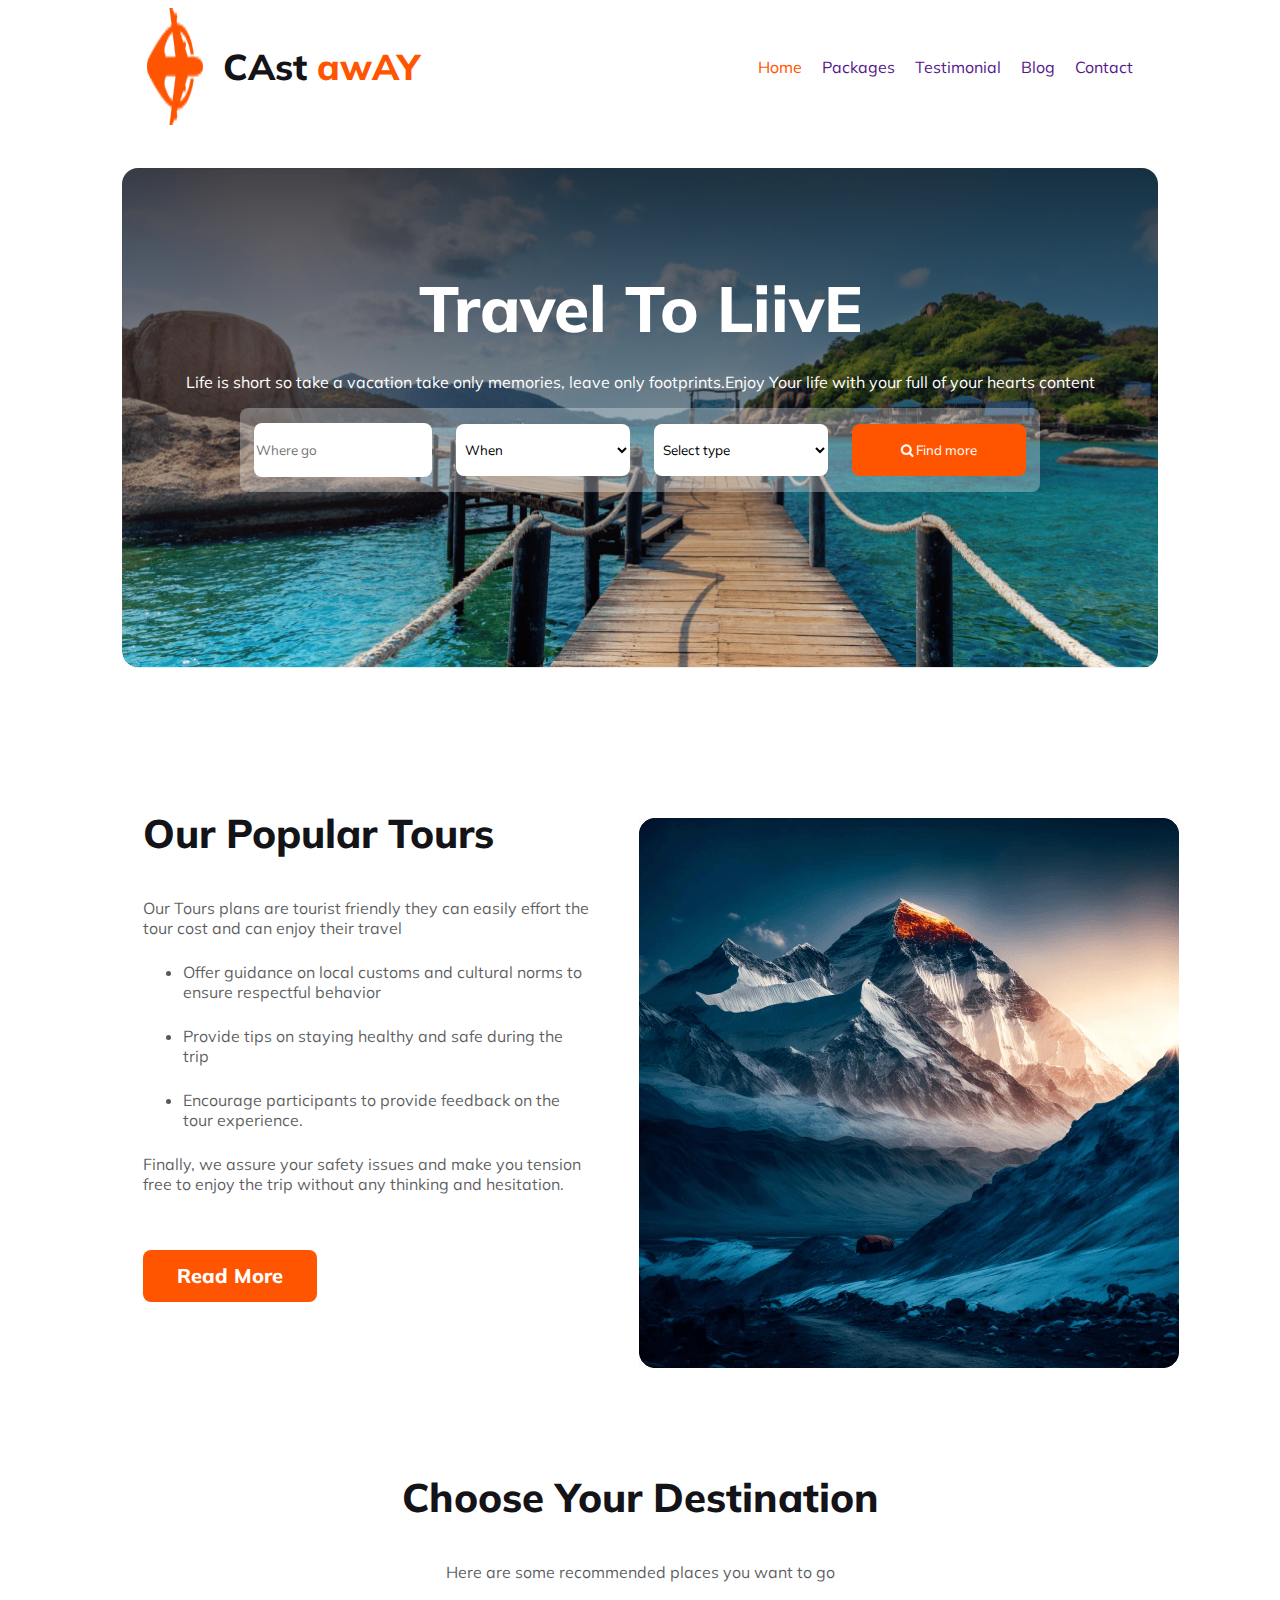
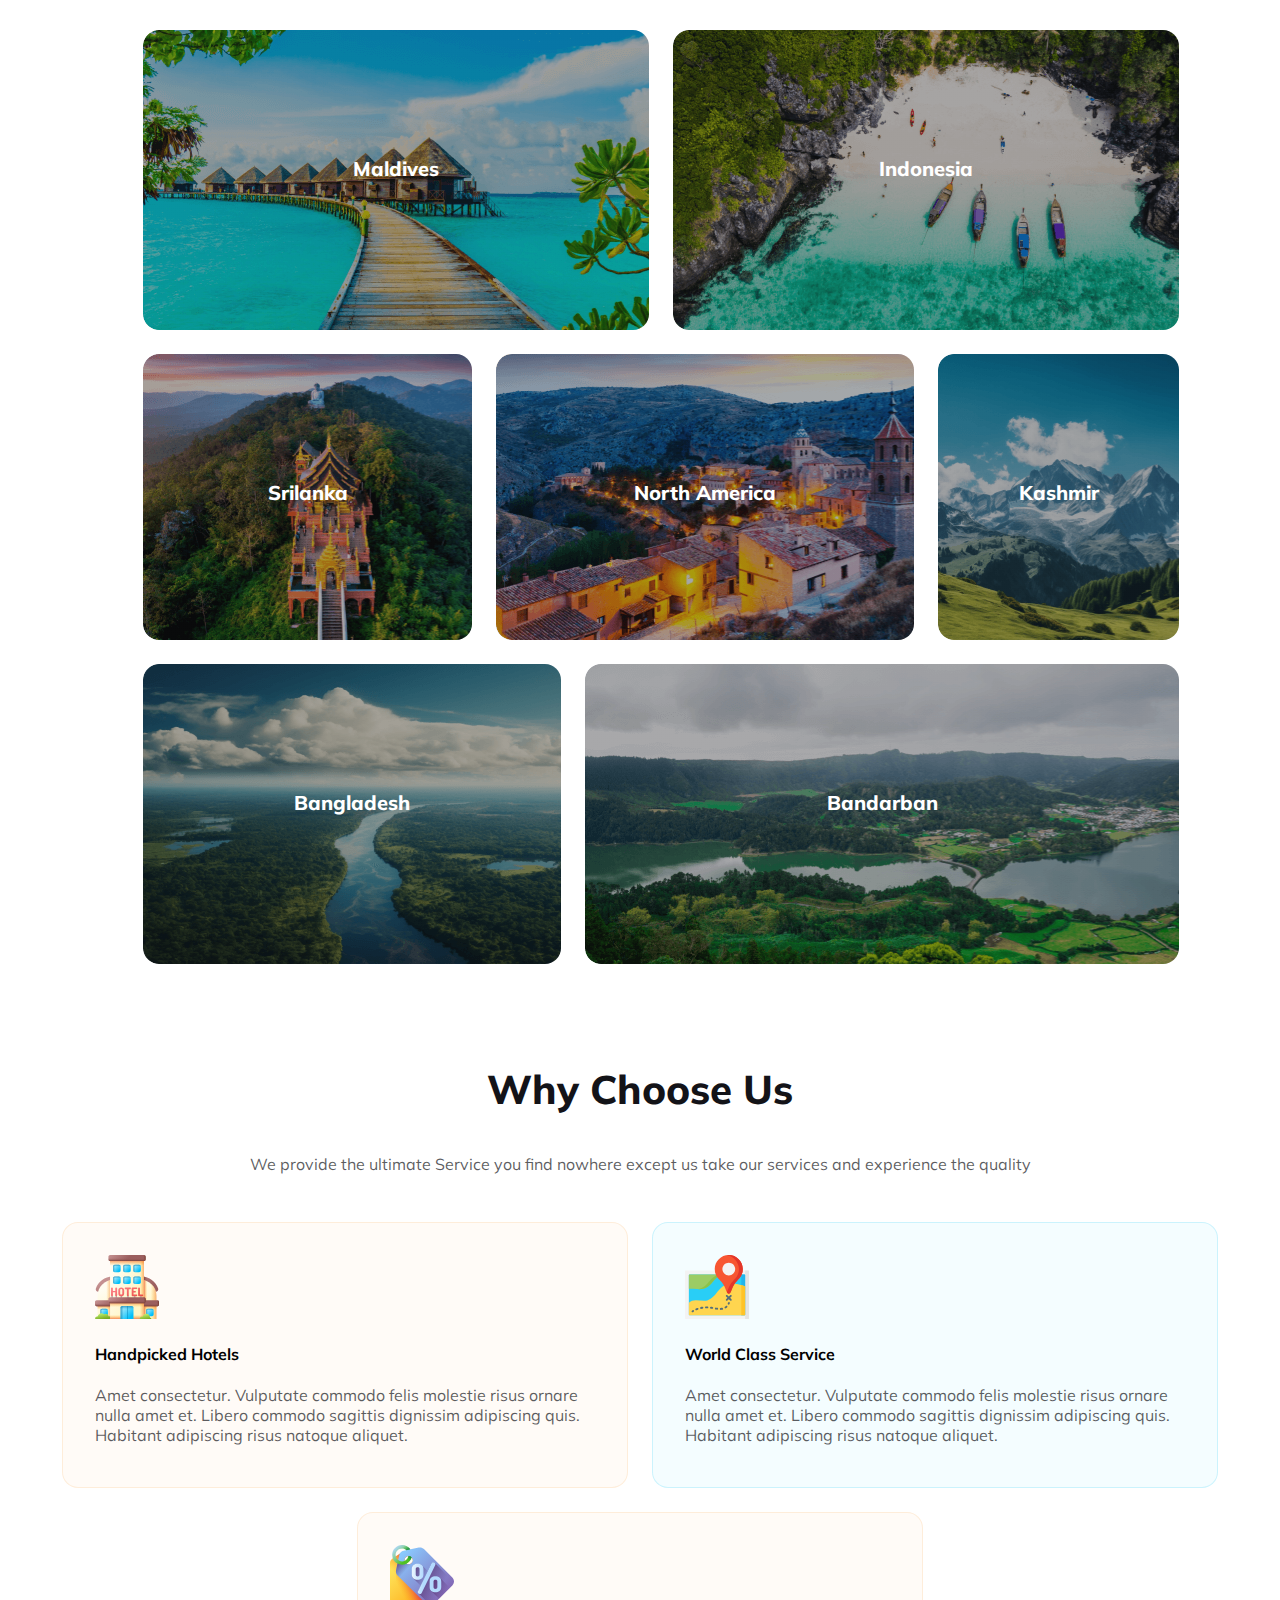
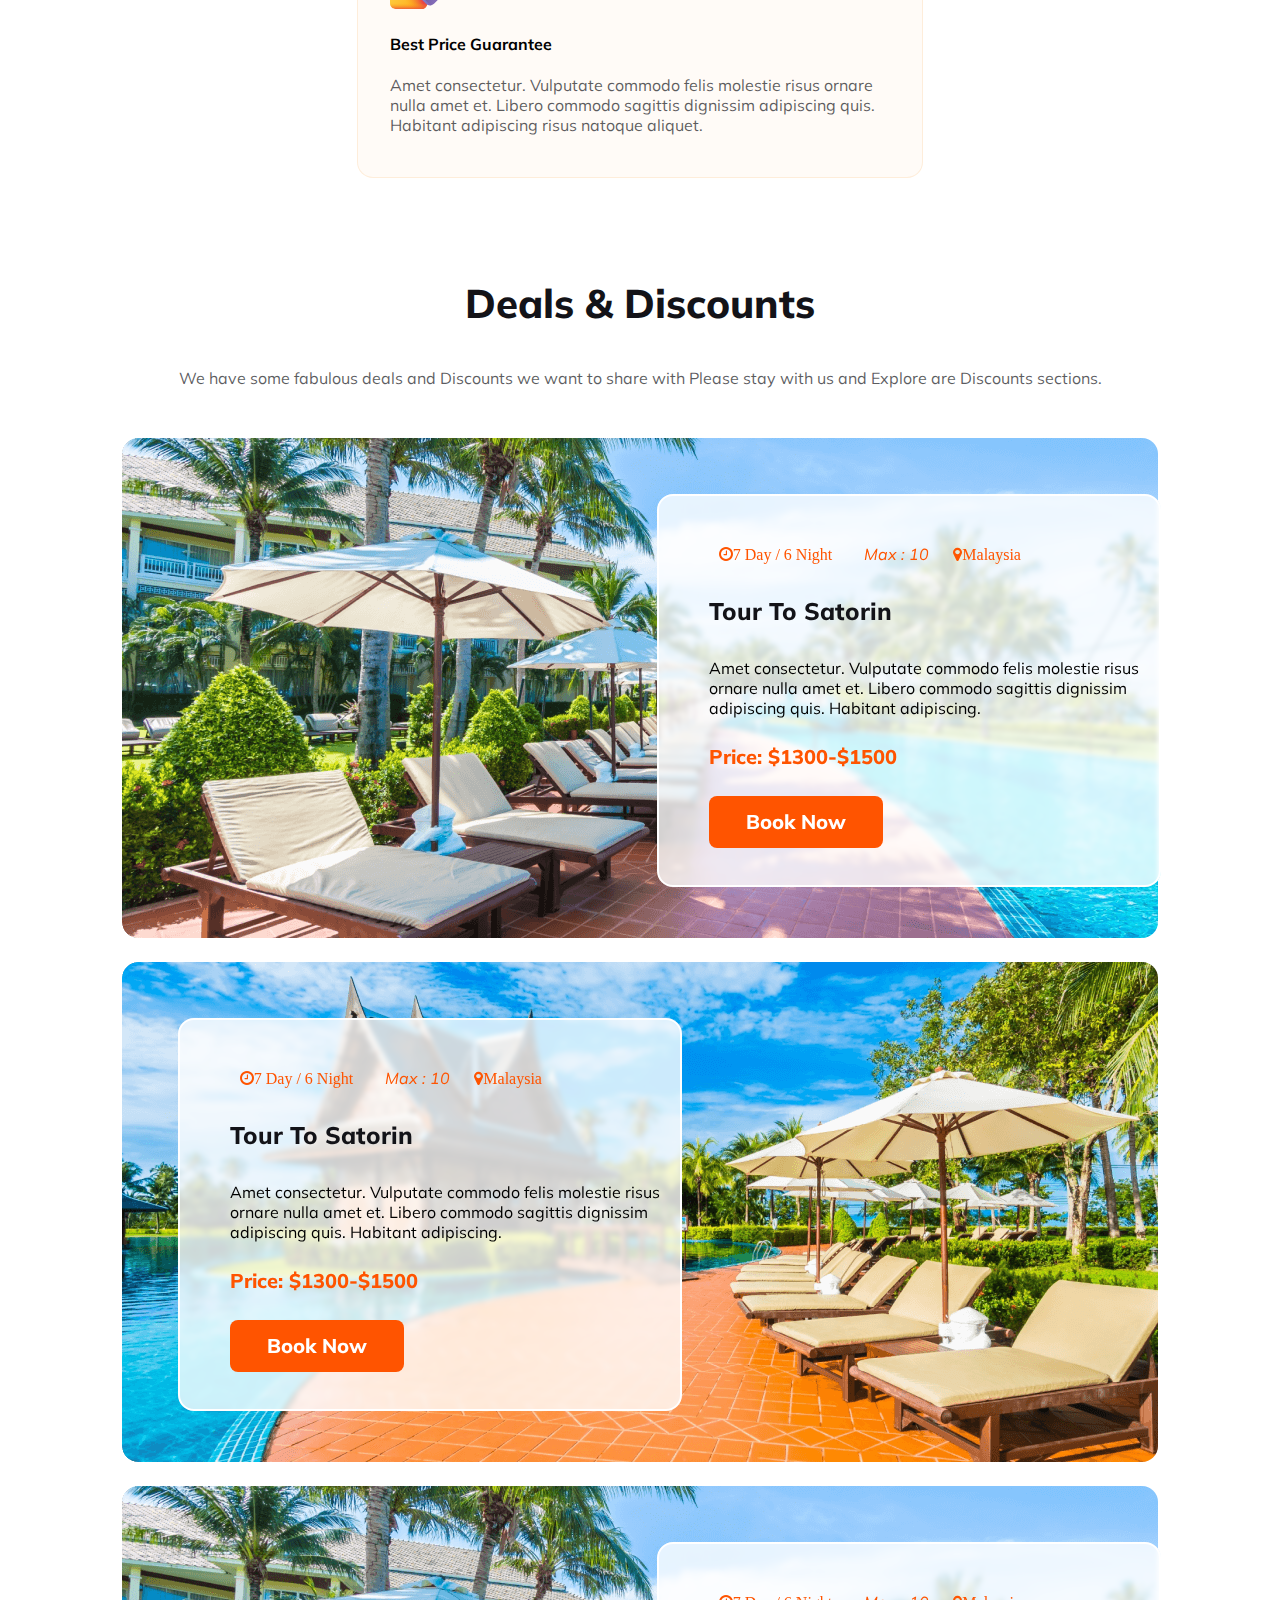
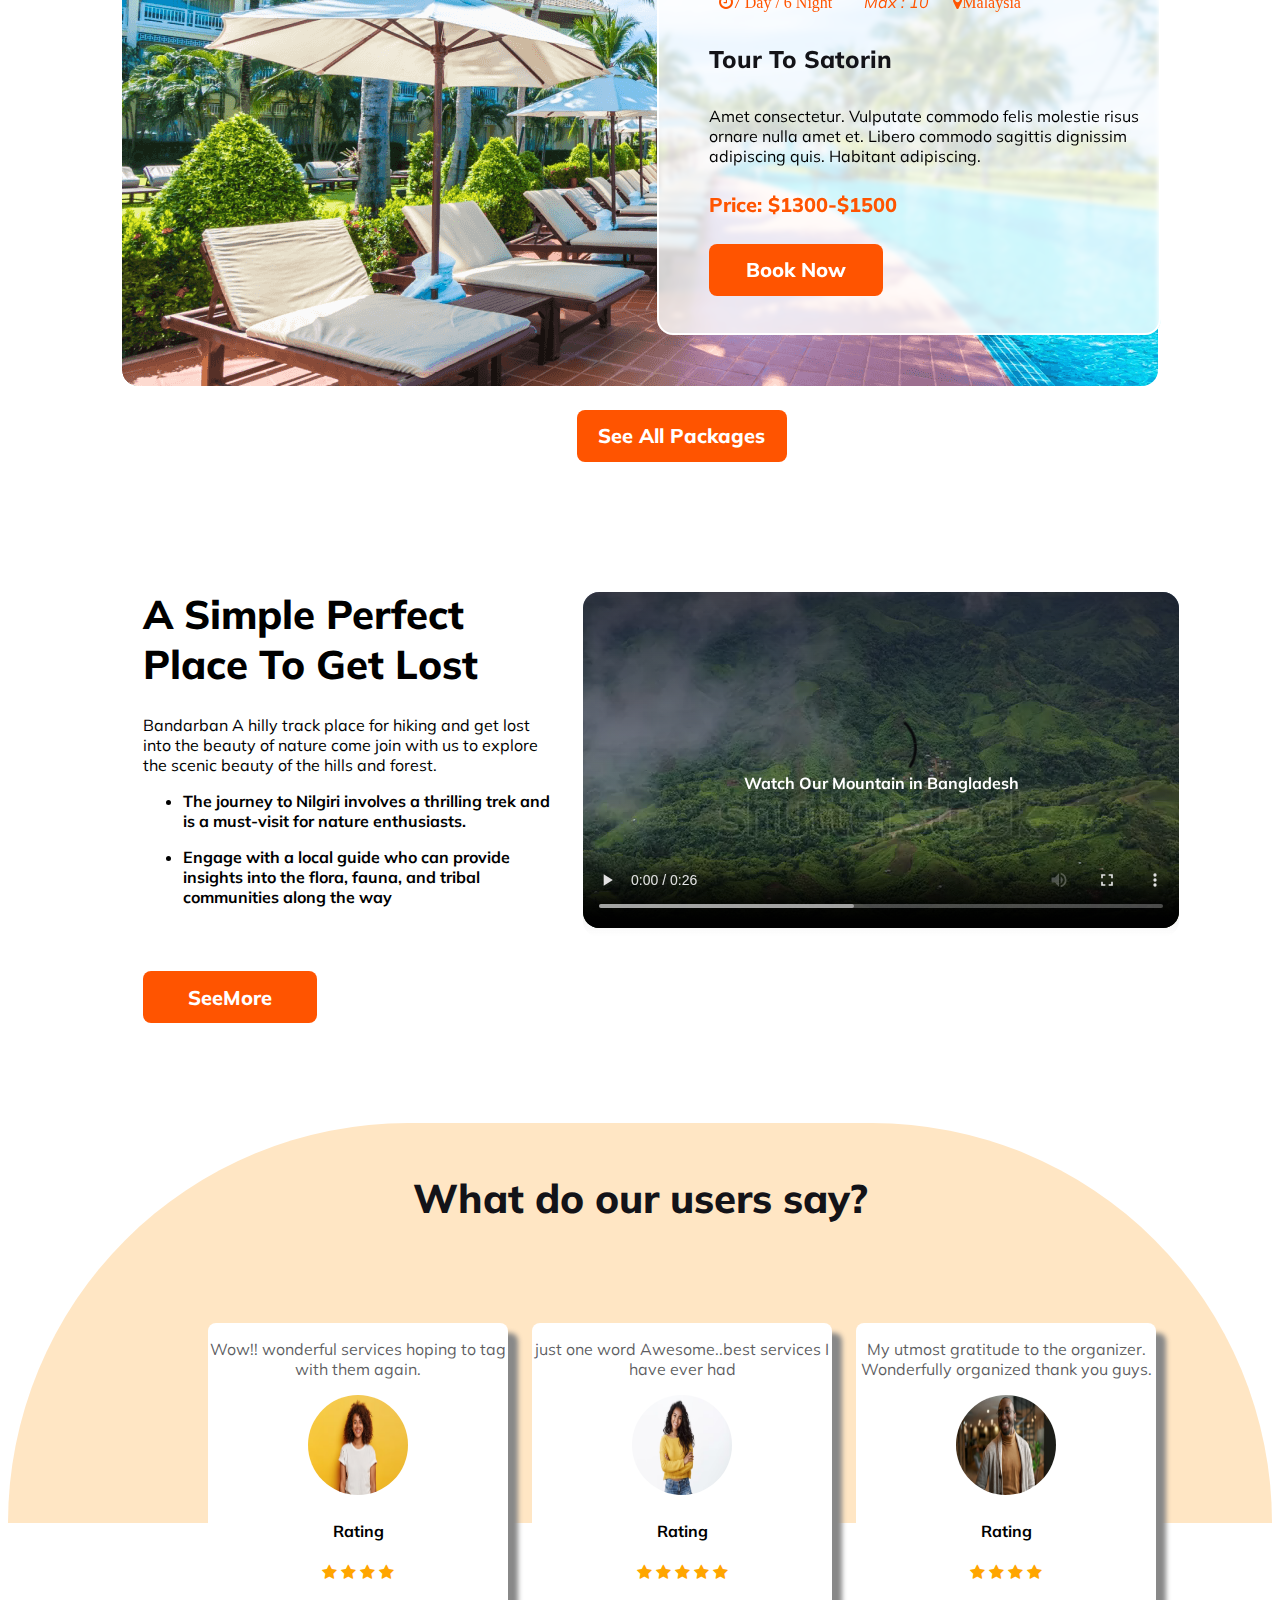
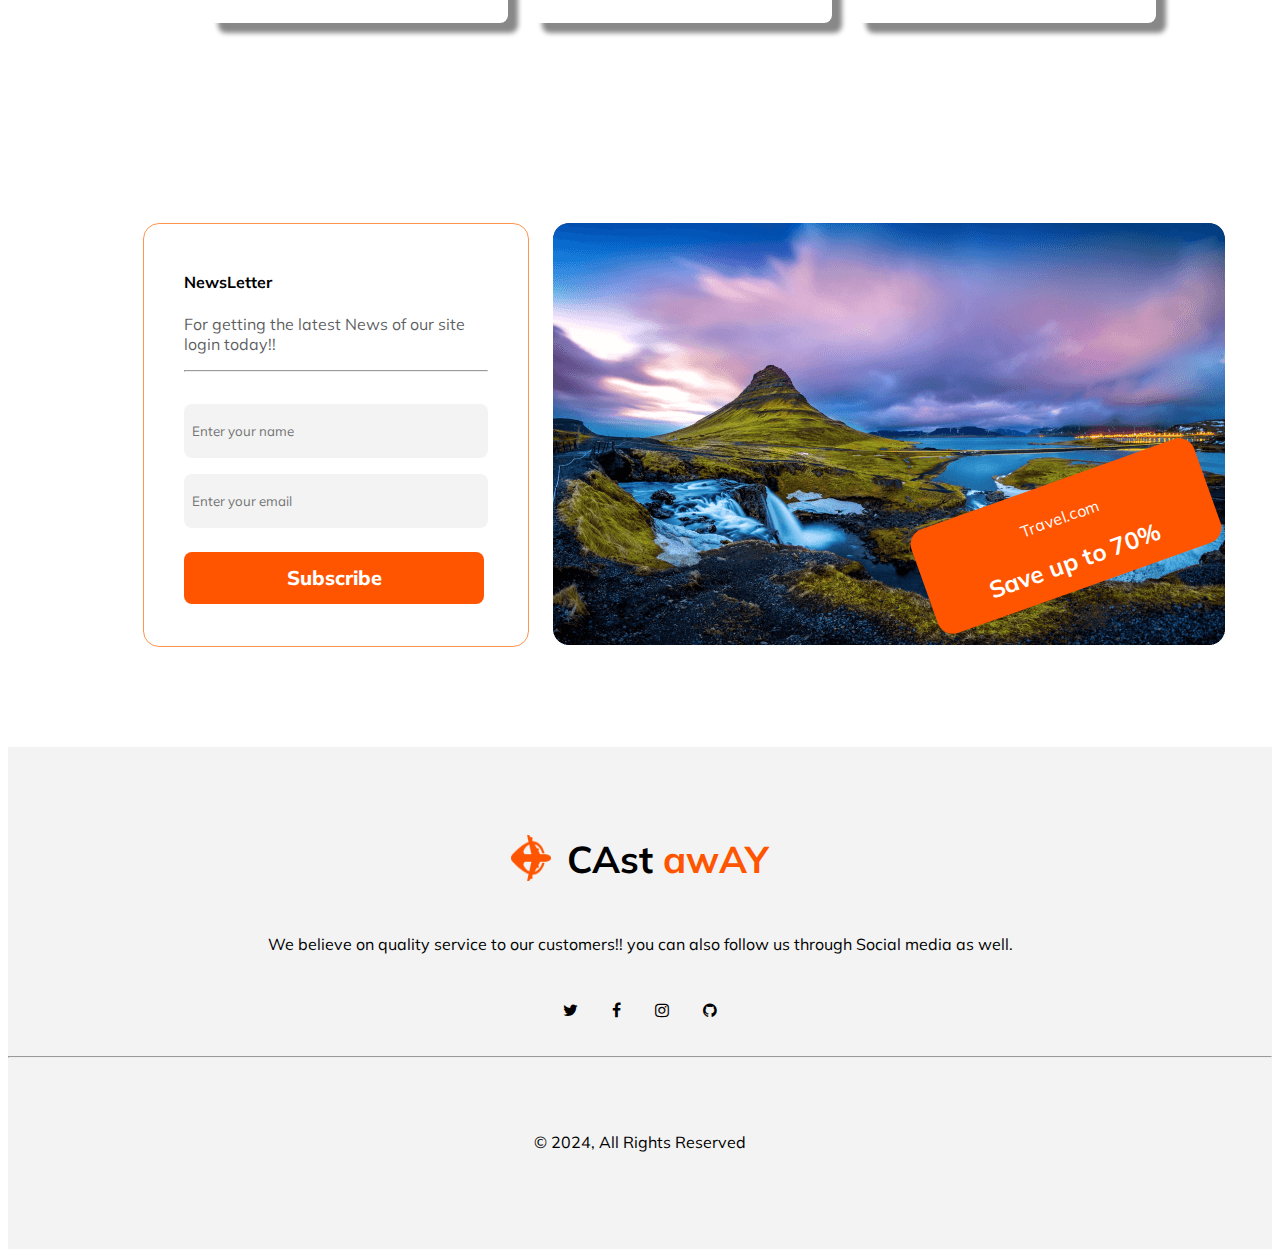
==== index.html @ b0944ecc "html file name was not right" ====
<!DOCTYPE html>
<html lang="en">
<head>
    <meta charset="UTF-8">
    <meta name="viewport" content="width=device-width, initial-scale=1.0">
    <title>CAst AWay</title>
    <link rel="stylesheet" href="./CSS/style.css">
    <link rel="shortcut icon" href="./Images/travel-fav.png" type="image/x-icon">

    <link rel="stylesheet" href="https://cdnjs.cloudflare.com/ajax/libs/font-awesome/4.7.0/css/font-awesome.min.css">


</head>
<body>

    <header class="header">

        <nav class="nav-bar">
             
              <div class="logo-section">
                <img src="./Images/Group 40071 (2).png" alt="">
                <h3 class="header-title">CAst <span class="span-color">awAY</span></h3>
          
              </div>

             <ul> 
                 <li ><a class="span-color" href="">Home</a></li>
                 <li><a href="">Packages</a></li>
                 <li><a href="">Testimonial</a></li>
                 <li><a href="">Blog</a></li>
                 <li><a href="">Contact</a></li>
                 

             </ul>
             <div class="burger-menu">&#9776;</div>
        </nav>
    </header>

    <main>
        
         <section >
          
            <div class="Explore">
              <h1 class="Explore-title">Travel To LiivE</h1>
              <p class="description">Life is short so take a vacation take only memories, leave only footprints.Enjoy Your life with your full of your hearts content</p>

              <!-- <div class="input-section"> -->
                     
                  <!-- <div class="fa-container">

                    <span class="fa fa-angel-down"></span>
                    <span class="fa fa-angel-down"></span>
                  </div> -->

                  <form>

                    <div class="input-container">
                    
                    
                      <input type="text" class="custom-input" placeholder="Where go">
  
                     
                      <select name="" id="">
                         <option value="">When</option>
                         <option value="">2</option>
                         <option value="">3</option>
                      </select>

                      <select name="" id="">
                          <option value="">Select type</option>
                          <option value=""></option>
                          <option value=""></option>
                          
                      </select>
                    
                      <button class="btn-primary">
                        <div class="inner">
                              <i class="fa fa-search" width="36px" height="36px"></i> Find more
                        </div>
                      </button>
  
   
  
                    <!-- </div> -->
                     
                </div>

                  </form>

                

           </div>

         </section>
       

         <section class="Tours">

            <div class="Tour-description">

              <h3 class="section-title">Our Popular Tours</h3>
              <p class="section-description">Our Tours plans are tourist friendly they can easily effort the tour cost and can enjoy their travel</p>

              <ul>
                <li class="section-description">Offer guidance on local customs and cultural norms to ensure respectful behavior</li>
                <li class="section-description">Provide tips on staying healthy and safe during the trip</li>
                <li class="section-description">Encourage participants to provide feedback on the tour experience.</li>
              </ul>

              <p class="section-description">
                Finally, we assure your safety issues and make you tension free to enjoy the trip without any thinking and hesitation. 
              </p>
                
             <input type="button" class="btn-secondary" value="Read More">

            </div>

            <div class="Tour-image">
              <img src="./Images/Rectangle 4.png" alt="">
            </div>

         </section>


         <section class="your-destination">


            <div class="destination-description">
                <h3 class="section-title">Choose Your Destination</h3>

                <p class="section-description">Here are some recommended places you want to go </p>
            </div>
           
           <div class="img-bunker">
           
            <div class="img-container-1">
              <div class="box" id="box-1">
                <h4 class="img-inliner">Maldives</h4>
              </div>

              <div class="box" id="box-2">
                <h4 class="img-inliner">Indonesia</h4>
              </div>
            </div>

              <div class="img-container-2">
                <div class="box" id="box-3">
                  <h4 class="img-inliner">Srilanka</h4>
                </div>
  
                <div class="box" id="box-4">
                  <h4 class="img-inliner">North America</h4>
                </div>
  
                <div class="box" id="box-5">
                  <h4 class="img-inliner">Kashmir</h4>
                </div>

              </div>

              <div class="img-container-3">
                   <div class="box" id="box-6">
                <h4 class="img-inliner">Bangladesh</h4>
              </div>

              <div class="box" id="box-7">
                <h4 class="img-inliner">Bandarban</h4>
              </div>
              </div>
              
            </div>  
          
         </section>


     <section class="Why-choose-us">

           <div class="choose-us-description">

              <h3 class="section-title">Why Choose Us</h3>
              <p class="section-description"> We provide the ultimate Service you find nowhere except us take our services and experience the quality</p>
           </div>

           <div class="card-section-1">
              
            <div class="card">
                 <img src="./icon/hotel 1.svg" alt="">
                 <h4>Handpicked Hotels</h4>
                 <p class="section-description">
                  Amet consectetur. Vulputate commodo felis molestie risus  ornare nulla amet et. Libero commodo sagittis dignissim adipiscing quis. Habitant adipiscing risus natoque aliquet. 
                 </p>
              </div>
              <div class="card" id="card">
                <img src="./icon/map 1.svg" alt="">
                <h4>World Class Service</h4>
                <p class="section-description">
                  Amet consectetur. Vulputate commodo felis molestie risus  ornare nulla amet et. Libero commodo sagittis dignissim adipiscing quis. Habitant adipiscing risus natoque aliquet. 
                </p>
              </div>
            </div>
              <div class="card-section-2">
                <div class="card">
                  <img src="./icon/price-tag 1.svg" alt="">
                  <h4>Best Price Guarantee</h4>
                  <p class="section-description">
                   Amet consectetur. Vulputate commodo felis molestie risus  ornare nulla amet et. Libero commodo sagittis dignissim adipiscing quis. Habitant adipiscing risus natoque aliquet. 
                  </p>
               
              </div>
              
           </div>

     </section>


 <section class="deals-discounts">

        <div class="deals-discounts-description">

           <h3 class="section-title">Deals & Discounts</h3>
           <p class="section-description">
             We have some fabulous deals and Discounts we want to share with Please stay with us and Explore are Discounts sections.
           </p>

        </div>

       <div class="Satorini">
        
        <div class="Tour-to-satorini">
              
          <div class="icons">
           <i class="fa fa-clock-o" style="color:#FF5400;">7 Day / 6 Night</i>
           <i class="fa-users" style="color: #FF5400;">Max : 10</i>
           <i class="fa fa-map-marker" style="color: #FF5400;">Malaysia</i>
           
           <h4 class="tour-header">Tour To Satorin</h4>
           <p>Amet consectetur. Vulputate commodo felis 
            molestie risus  ornare nulla amet et. Libero commodo sagittis dignissim adipiscing quis. Habitant adipiscing.</p>
            <h4 class="tour-price">Price: $1300-$1500</h4>

            <input type="button" class="btn-secondary" value="Book Now">
             
          </div>

           </div>

          
            
       </div>


       <div class="Satorini-2">
        
        <div class="Tour-to-satorini-2">
              
          <div class="icons">
            <i class="fa fa-clock-o" style="color:#FF5400;">7 Day / 6 Night</i>
            <i class="fa-users" style="color: #FF5400;">Max : 10</i>
            <i class="fa fa-map-marker" style="color: #FF5400;">Malaysia</i>
            
            <h4 class="tour-header">Tour To Satorin</h4>
            <p>Amet consectetur. Vulputate commodo felis 
             molestie risus  ornare nulla amet et. Libero commodo sagittis dignissim adipiscing quis. Habitant adipiscing.</p>
             <h4 class="tour-price">Price: $1300-$1500</h4>
 
             <input type="button" class="btn-secondary" value="Book Now">
              
           </div>

        </div>   

       </div>

       <div class="Satorini">
        
        <div class="Tour-to-satorini">
              
          <div class="icons">
           <i class="fa fa-clock-o" style="color:#FF5400;">7 Day / 6 Night</i>
           <i class="fa-users" style="color: #FF5400;">Max : 10</i>
           <i class="fa fa-map-marker" style="color: #FF5400;">Malaysia</i>
           
           <h4 class="tour-header">Tour To Satorin</h4>
           <p>Amet consectetur. Vulputate commodo felis 
            molestie risus  ornare nulla amet et. Libero commodo sagittis dignissim adipiscing quis. Habitant adipiscing.</p>
            <h4 class="tour-price">Price: $1300-$1500</h4>

            <input type="button" class="btn-secondary" value="Book Now">
             
          </div>

           </div>

          
            
       </div>

       <input type="button" class="btn-primary" value="See All Packages">

     
 </section>

        
 <section class="place">
      
        <div class="perfect-place">

          <div class="perfect-place-description">

          <h1>A Simple Perfect Place To Get Lost</h1>

          <p>Bandarban A hilly track place for hiking and get lost into the beauty of nature come join with us to explore the scenic beauty of the hills and forest.</p>

            <ul>
              <li>The journey to Nilgiri involves a thrilling trek and is a must-visit for nature enthusiasts.</li>
              <li>Engage with a local guide who can provide insights into the flora, fauna, and tribal communities along the way</li>
              
            </ul>


            <input type="button" class="btn-secondary" value="SeeMore">

         </div>
            
            <div class="video">
                
               <video controls  src="./videos/Bandarban.webm">
              
               </video>
                
               <div class="video-gradient">

               </div>

               <div class="video-message">
                 <h4>Watch Our Mountain in Bangladesh</h4>
               </div>
            </div>

       </div>
    

 </section>


<!-- Bonus Section users Rating -->

 <section class="Users-say">
        
     <div class="users-rating">

      <div class="first-part">
          
              <h3 class="section-title"> What do our users say?</h3>
      </div>

      <div class="second-part">

               <div class="review-card">

                 <p class="section-description">
                  Wow!! wonderful services hoping to tag with them again.
                 </p>

                <img src="./Images/customer-1.avif" alt="">
                 
                 <h4>Rating</h4>
                 <span class="fa fa-star checked"></span>
                 <span class="fa fa-star checked"></span>
                 <span class="fa fa-star checked"></span>
                 <span class="fa fa-star checked"></span>
                   
              </div>
               <div class="review-card">
                <p class="section-description">
                   just one word Awesome..best services
                   I have ever had
                 </p>

                <img src="./Images/customer-2.avif" alt="">
                 
                 <h4>Rating</h4>
                 <span class="fa fa-star checked"></span>
                 <span class="fa fa-star checked"></span>
                 <span class="fa fa-star checked"></span>
                 <span class="fa fa-star checked"></span>
                 <span class="fa fa-star checked"></span>
              
              </div>
               <div class="review-card">
                <p class="section-description">
                  My utmost gratitude to the organizer.
                  Wonderfully organized thank you guys.
                </p>

               <img src="./Images/customer-3.jpg" alt="">
                
                <h4>Rating</h4>
                <span class="fa fa-star checked"></span>
                <span class="fa fa-star checked"></span>
                <span class="fa fa-star checked"></span>
                <span class="fa fa-star checked"></span>
                
              
              
              </div>

      </div>



     </div>
    
       
 

 </section>


     <section class="news-letter-section">
        
         <div class="news-letter">
            
          <div class="form">

          <form>
                
            
                <h4>NewsLetter</h4>
                <p class="section-description">
                  For getting the latest News of our site login today!!
                </p>  

                 <hr>

                 <input type="text" id="name" placeholder="  Enter your name">
                 <br>
                 <input type="text" id="email" placeholder="  Enter your email">
                    <br>
                 <input type="button" id="btn" value="Subscribe">


          </form>


          </div>

          <div class="news-letter-img">

            <img src="./Images/Rectangle 8 (1).png" alt="">

            <div class="save-up">
                 <p>Travel.com</p>
                 <h2>Save up to 70%</h2>
            </div>
 
           </div>  



         </div>
            

           

     </section>


    </main>




    <footer class="footer-container">

      <div class="footer">

          <div class="footer-head">
            
            <img src="./Images/Group 40071 (2).png" alt="" width="40px" height="46px">
             
            <h3 class="header-title">CAst <span class="span-color">awAY</span></h3>


          </div>

          <div class="footer-body">
              We believe on quality service to our customers!!
              you can also follow us through Social media as well. 

          </div>

           <div class="Social-links">
              
               <i class="fa fa-twitter"></i>
               <i class="	fa fa-facebook-f"></i>
               <i class="fa fa-instagram"></i>
               <i class="fa fa-github"></i>
           </div>
           
           <hr>

          <div class="copyright">
            <p>&copy; 2024, All Rights Reserved</p>
          </div>

      </div>


    </footer>

    
</body>
</html>
---- CSS/style.css ----
@import url('https://fonts.googleapis.com/css2?family=Mulish:wght@400;500;700;800&display=swap');

  *{
    font-family: 'Mulish', sans-serif;
  }

/* Shared Styles */

 .description{
    color: #FFF;
    font-size: 16px;
    font-weight: 400;
 }

 .section-title{
  color: #131318;
  font-size: 40px;
  font-style: normal;
  font-weight: 800;
 }

 .section-description{
  color: rgba(19, 19, 24, 0.70);
  font-size: 16px;
  font-weight: 400;
}
.span-color{
   color: #FF5400;;
}

.btn-primary{
  border-radius: 8px;
  background-color: #FF5400;
  color: white;
  cursor: pointer;
width: 174px;
height: 52px;
border: none;
}
.btn-secondary{
  width: 174px;
height: 52px;
border-radius: 8px;
background: #FF5400;
color: #FFF;
border: none;
cursor: pointer;
font-weight: 800;
font-size: 20px;
}

.tour-header{

color: #131318;
font-size: 24px;
font-weight: 800;

}

.tour-price{
  color: #FF5400;
font-size: 20px;
font-weight: 800;

}


/* Styling Header section */

  .nav-bar{
      display: flex;
      justify-content: space-around;
      align-items: center;
  } 

  .nav-bar ul{
    display: flex;
    list-style: none;
  }

  .nav-bar > li{
    
    color: #424247;
    font-weight: 400;
    
  }
  .nav-bar li a{
    text-decoration: none;
    padding-left: 20px ;
  }

  .nav-bar h3{
    font-weight: 800;
    font-size: 36px;
    color: #131318;
  }

  .logo-section{
    display: flex;
    
  }
  
  .logo-section img{
    padding-right: 20px;
  }
  
  .burger-menu{
      width: 24px;
      height: 24px;
      display: none;
      cursor: pointer;
      color: #131318;
  }

/* Styling Explore sections */

   .input-container{
    border-radius: 8px;
    background: rgba(255, 255, 255, 0.30);
    width:800px;
    height:84px;
    display: flex;
    justify-content: center;
    align-items: center;
    gap: 24px;
    margin: auto;
   }

  .input-container>input{
    width: 174px;
    height: 52px;
    border-radius: 8px;
    background: #FFF;
    border: none;
    

  }
  

  .input-container>select{
    width: 174px;
    height: 52px;
    border-radius: 8px;
    background: #FFF;
    border: none;
    padding: 5px;
  }



  .Explore{
    background: linear-gradient(180deg, rgba(19, 19, 24, 0.80) 0%, rgba(19, 19, 24, 0.00) 100%), url(../Images/Group\ 13\ \(1\)\ \(1\).png);


    background-repeat: no-repeat;
    background-size: cover;
    margin: auto;
    width: 82%;
    height: 500px;
    border-radius: 16px;
    text-align: center;
    
    
  }

 .Explore .Explore-title{
    padding-top:100px ;
    margin-bottom: 24px;
    color: #FFF;
    font-size: 64px;
    font-weight: 800;
 }


/* .input-container{
  display: flex;
  justify-content: space-around;
  margin-top: 48px;
  margin-left: 40%;
  border-radius: 8px;
  background: rgba(255, 255, 255, 0.30);
  
  width: 200px;
  height: 100px;
  /* display: inline-flex; */
 

/* .input-container>input{

  border-radius: 8px;
  width: 200px;
  height: 50px;
  
  border: none;
  margin: 30px;
} */





/* Styling Popular Tour Section */

.Tours{
  margin: 0 135px;
  margin-top: 100px;
  display: flex;
  justify-content: center;
  /* align-items: center; */
  width: 82%;
  gap: 50px;
  
}

.Tour-description .btn-secondary{
  margin-top: 40px;
}
.Tour-description >ul>li{
  margin-top: 24px;
}

.Tour-description>p{
 margin-top: 24px;
}

.Tour-image img{
  margin-top: 50px;
  height: 550px;

}


/* Styling Choose YOr Destination section */

.your-destination{
  margin-top: 100px;
  text-align: center;
}

.img-bunker{
  width: 82%;
  margin-left: 135px;
}

.img-container-1{
  display: flex;
  justify-content: space-around;
  gap: 24px;
  margin-bottom: 24px;
  margin-top: 48px;
}

.img-container-2{
  display: flex;
  justify-content: space-around;
  gap: 24px;
  margin-bottom: 24px;
}

.img-container-3{
  display: flex;
  justify-content: space-around;
  gap: 24px;
}

 #box-1{
  width: 573px;
  height: 300px;
  border-radius: 16px;
  background: linear-gradient(0deg, rgba(19, 19, 24, 0.20) 0%, rgba(19, 19, 24, 0.20) 100%), url(../Images/Rectangle\ 5.png);

}
 #box-2{
  width: 573px;
  height: 300px;
  border-radius: 16px;
  background: linear-gradient(0deg, rgba(19, 19, 24, 0.20) 0%, rgba(19, 19, 24, 0.20) 100%), url(../Images/Rectangle\ 8.png);
  
}

#box-3{
  width: 374px;
  height: 286px;
  border-radius: 16px;
background: linear-gradient(0deg, rgba(19, 19, 24, 0.20) 0%, rgba(19, 19, 24, 0.20) 100%), url(../Images/Rectangle\ 6.png);
}

#box-4{
  width: 474px;
height: 286px;
border-radius: 16px;
background: linear-gradient(0deg, rgba(19, 19, 24, 0.20) 0%, rgba(19, 19, 24, 0.20) 100%), url(../Images/Rectangle\ 7.png);
}

#box-5{
  width: 274px;
  height: 286px;
  border-radius: 16px;
  background: linear-gradient(0deg, rgba(19, 19, 24, 0.20) 0%, rgba(19, 19, 24, 0.20) 100%), url(../Images/Rectangle\ 9.png);
}

#box-6{
  width: 473px;
  height: 300px;
  border-radius: 16px;
  background: linear-gradient(0deg, rgba(19, 19, 24, 0.20) 0%, rgba(19, 19, 24, 0.20) 100%), url(../Images/Rectangle\ 11.png);
}

#box-7{
  width: 673px;
  height: 300px;
  border-radius: 16px;
  background: linear-gradient(0deg, rgba(19, 19, 24, 0.20) 0%, rgba(19, 19, 24, 0.20) 100%), url(../Images/Rectangle\ 10.png);
}

.img-bunker h4{

  
  color: #FFF;
  text-align: center; 
  font-size: 20px;
  font-weight: 800;
  padding-top: 100px;

}


/* Styling Why Choose s section */


.Why-choose-us{
  margin-top: 100px;
 
  
}
.choose-us-description{

  text-align: center;
}

.card-section-1{
    display: flex;
    justify-content: center;
    align-items: center;
    gap: 24px;
    margin-top: 48px;
}
.card-section-1 .card{
  
  width: 500px;
  height: 200px;
  border-radius: 16px;
  border: 1px solid rgba(251, 181, 99, 0.20);
  background: rgba(251, 181, 99, 0.05);
  padding: 32px;
  
}
.card-section-1 #card{
  border: 1px solid rgba(41, 206, 246, 0.20);
  background: rgba(41, 206, 246, 0.05);
}

.card-section-2{
    display: flex;
    justify-content: center;
    align-items: center;
    
}
.card-section-2 .card{
  width: 500px;
  height: 200px;
  border-radius: 16px;
  border: 1px solid rgba(251, 181, 99, 0.20);
  background: rgba(251, 181, 99, 0.05);
  margin-top: 24px;
  padding: 32px;
}


/* Styling the Deals and Discounts sections */

.deals-discounts{
  margin-top: 100px;
}
.deals-discounts-description{
  text-align: center;
  margin-bottom: 50px;
}

/* Tour to Satorini */

.Satorini{
  
  margin-top: 48px;
  background: url(../Images/Group\ 39.png);
  background-repeat: no-repeat;
  background-size: cover;
  margin: auto;
  width: 82%;
  height: 500px;
  border-radius: 16px;
  margin-bottom: 24px;
}

.Tour-to-satorini{
  
  position: absolute;
  margin: 56px 56px 56px 535px;
  width: 500px;
  height: 389px;
  border-radius: 16px;
  border: 2px solid white; 
  background: rgba(255, 255, 255, 0.80);
  backdrop-filter: blur(2.5px);  
  
}

.Tour-to-satorini .icons{
  
  margin-left: 50px;
  
}

.Tour-to-satorini .icons i{
  margin-inline: 10px;
  margin-top: 50px;
}



/* Tour to Satorini-2 */


.Satorini-2{
  
  margin-top: 48px;
  background: url(../Images/Group\ 40.png);
  background-repeat: no-repeat;
  background-size: cover;
  margin: auto;
  width: 82%;
  height: 500px;
  border-radius: 16px;
  margin-bottom: 24px;
}

.Tour-to-satorini-2{
  
  position: absolute;
  margin: 56px 535px 56px 56px ;
  width: 500px;
  height: 389px;
  border-radius: 16px;
  border: 2px solid white; 
  background: rgba(255, 255, 255, 0.80);
  backdrop-filter: blur(2.5px);  
  
}

.Tour-to-satorini-2 .icons{
 
  margin-left: 50px;
  
}

.Tour-to-satorini-2 .icons i{
  margin-inline: 10px;
  margin-top: 50px;
}

.deals-discounts .btn-primary{
  text-align: center;
  width: 210px;
  height: 52px;
  border-radius: 8px;
  background: #FF5400;
  color: #FFF;
  font-size: 20px;
  font-weight: 800;
  border: none;
  margin-left: 45%;
  cursor: pointer;

}


/* Styling perfect place section */

.perfect-place{
    
      
      width: 82%;
      display: flex;
      margin-top: 100px;
      margin-left: 135px;
      gap: 28px;

}

.perfect-place-description{
  width: 532px;
  
}

.perfect-place-description h1{
  font-size: 40px;
  font-weight: 800;
}
.perfect-place-description li {
  margin-bottom: 16px;
  font-weight: 700;
}

.perfect-place-description .btn-secondary{
  margin-top: 48px;
}

.video{
  margin-top: 30px ;
  width:610px;
  position: relative;
  
  
}

.video-gradient{

  position: absolute;
  top: 0;
  left: 0;
  width: 100%;
  height: 80%;
  background: linear-gradient(180deg, #131318 -31.96%, rgba(19, 19, 24, 0.00) 100%);
  border-radius: 16px;
}

.video video{
  border-radius: 16px;
   
}


.video-message{
  position: absolute;
  top: 50%;
  left: 50%;
  transform: translate(-50%, -50%);
  text-align: center;
  color: white;  
  
  
}
.video-message h4{
  /* margin-top: 50%; */
  padding-bottom: 50px;
}


/* Styling the Users review Section IT's OPtional
 Bonus Section */


.first-part{
  position: relative;
  margin-top: 100px;
  width: 100%;
  height: 400px;
  
  background-color: rgb(255, 230, 196);
  border-top-left-radius:600px ;
  border-top-right-radius:600px ;
  text-align: center;
  
}

.first-part h3{
  /* padding-right: 40px;
  padding-top: 50px; */
  padding-top: 50px;
}

.checked {
  color: orange;
}
.second-part{
  position: absolute;
  display:flex;
  justify-content: space-around;
  margin-top: -200px;
  margin-left: 200px;
  gap: 24px;
}
.review-card{
  width: 300px;
  height: 300px;
  /* border: 2px solid sandybrown; */
  border-radius: 8px;
  text-align: center;
  background-color: #ffffff;
  box-shadow: 10px 10px 5px 0px #888888;
}

.review-card img{
  height: 100px;
  width: 100px;
  border-radius: 50%;
}







/* Styling the News Letter section */

.news-letter{
  margin-top: 300px;
  display: flex;
  justify-content: space-around;
  width: 82%;
  gap: 24px;
margin-left: 135px;
} 

.form{
  border-radius: 16px;
  border: 1px solid #ff944c;
  width: 474px;
  height: 422px;
 
}
.form form{
  margin: 48px 40px;
 
}

.form form>#name{
  
width: 300px;
height: 52px;
border-radius: 8px;
border: none;
background: rgba(19, 19, 24, 0.05);
 margin-bottom: 16px;
 margin-top: 24px;
}

form form>h4{
color: #131318;
font-size: 24px;
font-weight: 800;

}


.form form>#email{
  width: 300px;
height: 52px;
border-radius: 8px;
border: none;
background: rgba(19, 19, 24, 0.05);

}

.form form>#btn{
  width: 300px;
  height: 52px;
  border-radius: 8px;
  background: #FF5400;
  margin-top: 24px;
  border: none;
  font-size: 20px;
  font-weight: 800;
  color: #FFF;
  cursor: pointer;
  
}

.news-letter-img{
  width: 672px;
height: 422px;

}

.save-up{
  width: 300px;
  height: 100px;
  transform: rotate(-19.628deg);
  border-radius: 16px;
  background: #FF5400;
  color: #FFF;
  text-align: center;
  padding-top: 10px;
  margin-left: 54%;
  margin-top: -25%;
  
  
}


/* Styling the footer section */




.footer{

  /* margin-right: 0; */
  /* width: 100%; */
  
  height: 502px;
  background: rgba(19, 19, 24, 0.05);
  margin-top: 100px;
}

.footer-head{
  display: flex;
  justify-content: center;
  align-items: center;
  gap: 16px;
  
  font-weight: 800;
  font-size: 32px;
  padding-top: 50px;
}

.footer-body{
  
  text-align: center;
  padding-top: 15px;
}

.Social-links{
  text-align: center;
  padding-top: 32px;
  /* margin-bottom: 50px; */
}

.Social-links>i{
  margin-inline: 15px;
  padding-top: 16px;
  margin-bottom: 30px
}


.copyright{
  padding-top: 50px;
  margin-bottom: 110px;
  text-align: center;
  margin-bottom: 100px;
}



/* Responsiveness for small devices */


  @media screen and (max-width:600px) {
    

    .Explore{
      width: auto;
    }
    
    .Explore .Explore-title{
      padding-top: 50px;
      font-size: 24px;
    }
    .input-container{
      width: 287px;
      height: auto;
      flex-direction: column;
      padding: 10px 0;

    }

    .Tours{
      flex-direction: column;
      align-items: center;
      margin: auto;
     }
     
     .Tour-image img{
      width: 335px;
      height: auto;
      margin-top: -10px;
     }
     
     .your-destination{
      margin: auto;
      /* display: flex;
      flex-direction: column; */
     }
     
     .img-bunker{
      width: auto;
      margin-left: 0;
     }
     
     .img-container-1, .img-container-2, .img-container-3{
      flex-direction: column;
      
     }
     
      .img-bunker h4{
        margin-bottom: 80px;
      }

     #box-1,#box-2,#box-4,#box-4,#box-5,#box-6,#box-7{
      width: 360px; 
      height: auto;
     }
     
     .card-section-1, .card-section-2{
      flex-direction: column;
      
     }
     .card-section-1 .card{
      width: auto; 
      height: auto;
     }
     .card-section-2 .card{
      width: auto; 
      height: auto;
     }

     .Satorini, .Satorini-2, .Sat{
      width: auto;
     }
     .Tour-to-satorini, .Tour-to-satorini-2{
      /* width: auto; */
      width: 335px;
      height: 420px;
      margin: 56px 56px 56px 12px;
     }
     
     .Tour-to-satorini-2 .icons {
      margin-left: 10px;
      }
     .Tour-to-satorini .icons {
      margin-left: 10px;
      }
      .deals-discounts .btn-primary{
        margin-left: 22%;
      }

      .perfect-place{
        flex-direction: column;
        margin: auto;
        
      }

      .perfect-place-description{
        width: auto;
      }

      .video video{
        width: 335px;
        height: auto;
        margin-left: -15px;
      }

      .video-gradient{
        width: 335px;
        height: auto;
        margin-left: -15px;
      }
      .video-message{
        left: 25%;
      }
       
      .first-part h3{
        padding-top: 150px;
      }
      
      .second-part{
        justify-content: center;
        align-items: center;
        flex-direction: column;
        margin-top: 20px;
        margin-left: 25px;
        position: static;
      }

      .news-letter{
        flex-direction: column;
        margin-top: 100px;
        width: auto;
        margin-left: 5px;
      }

      .news-letter .form{
        width: auto;
        height: auto;
      }

      .news-letter-img img{
        width: 335px;
        height: 300px;
      }
      .save-up{
        width: 214px;
        height: 100px;
        margin-left: 15%;
      }

      .footer{
        width: auto;
        margin-top:0px;
      }

    .nav-bar li a{
        display: none;
     
    }
   
    .burger-menu{
        display: block;
        position: right;
    }
  }
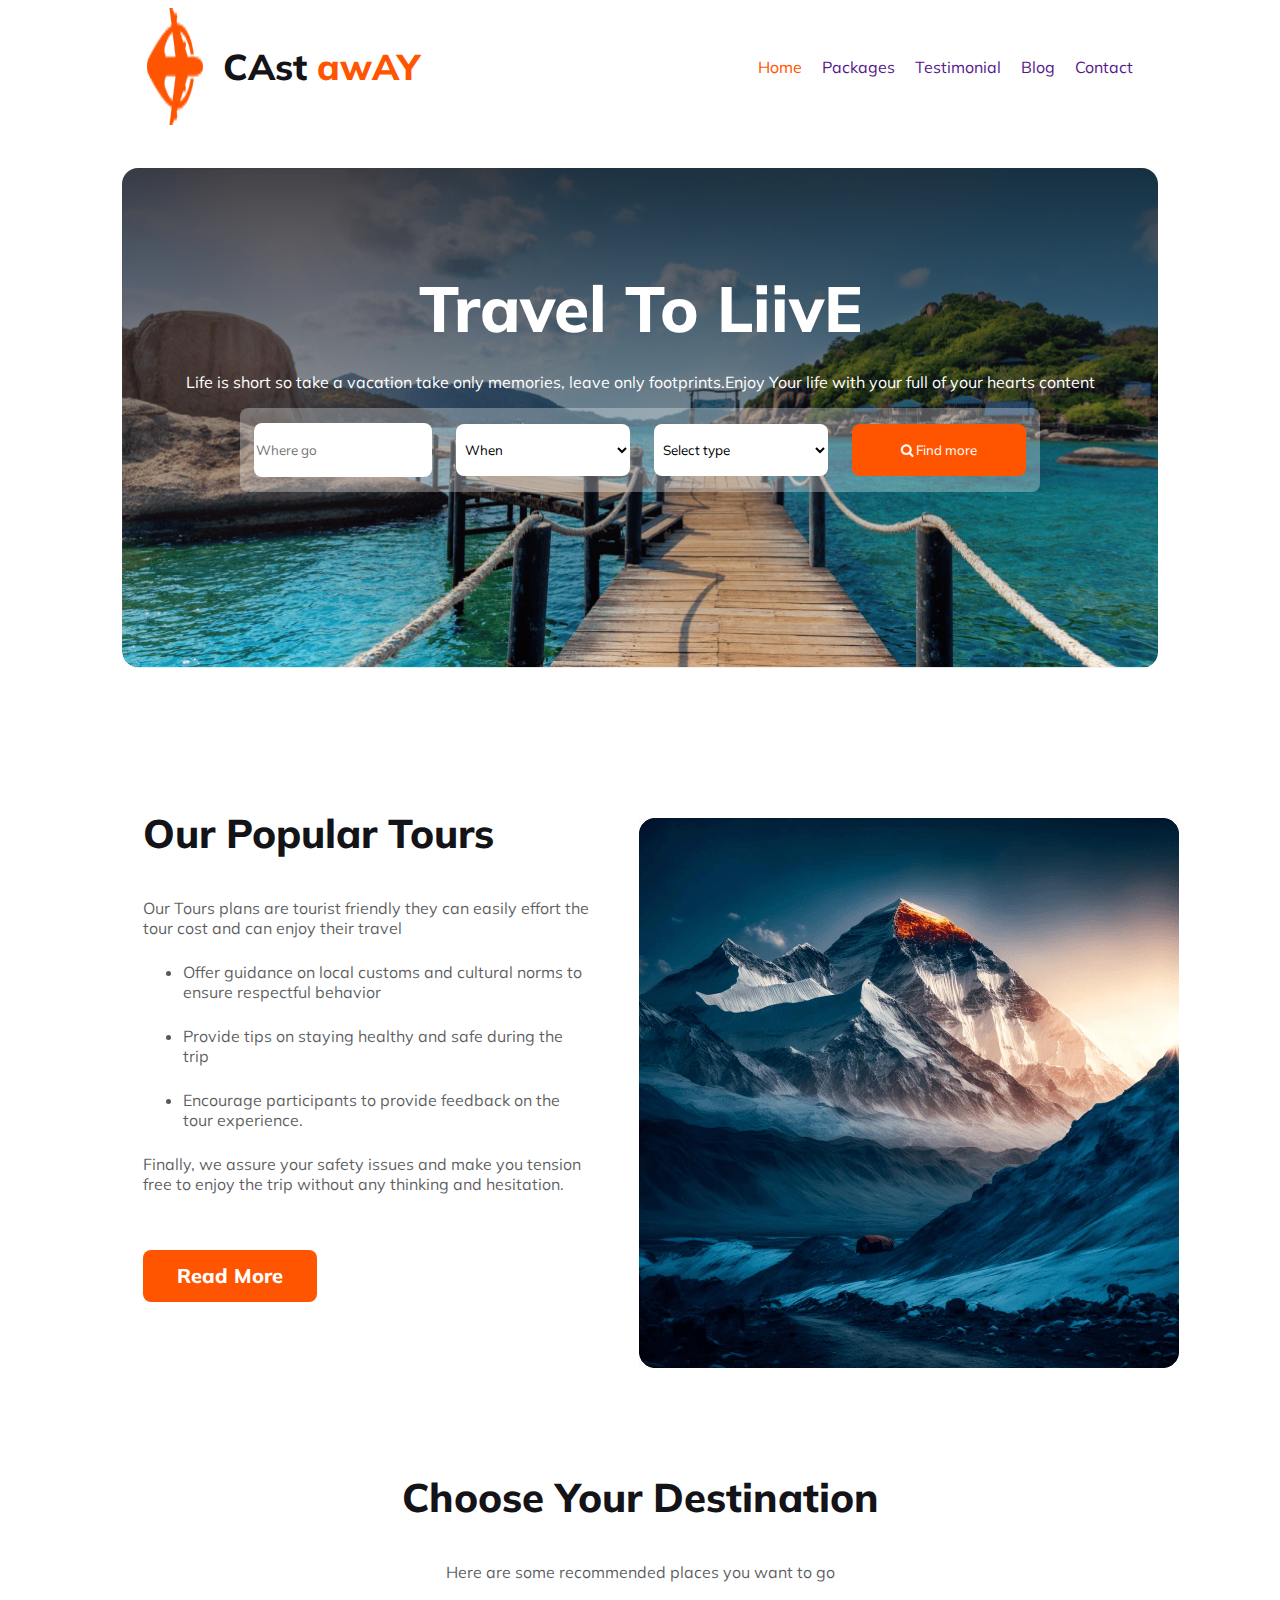
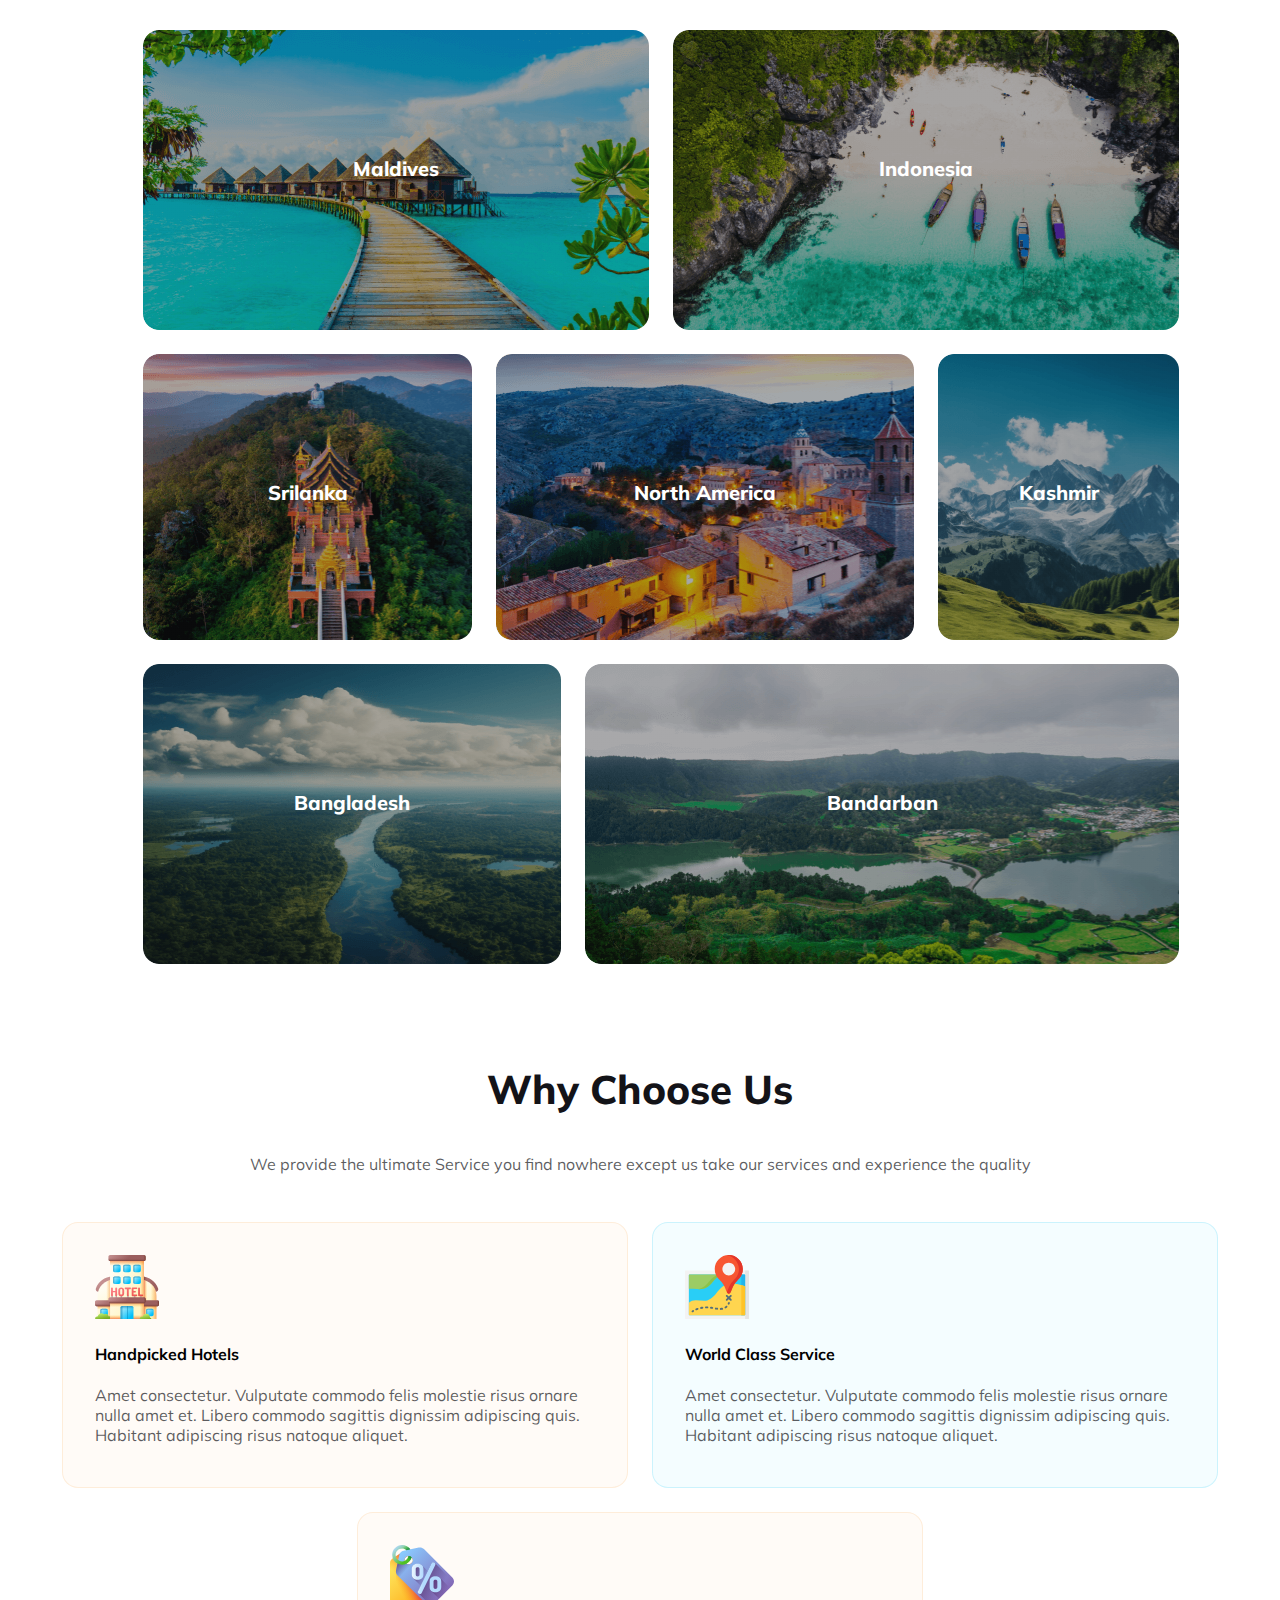
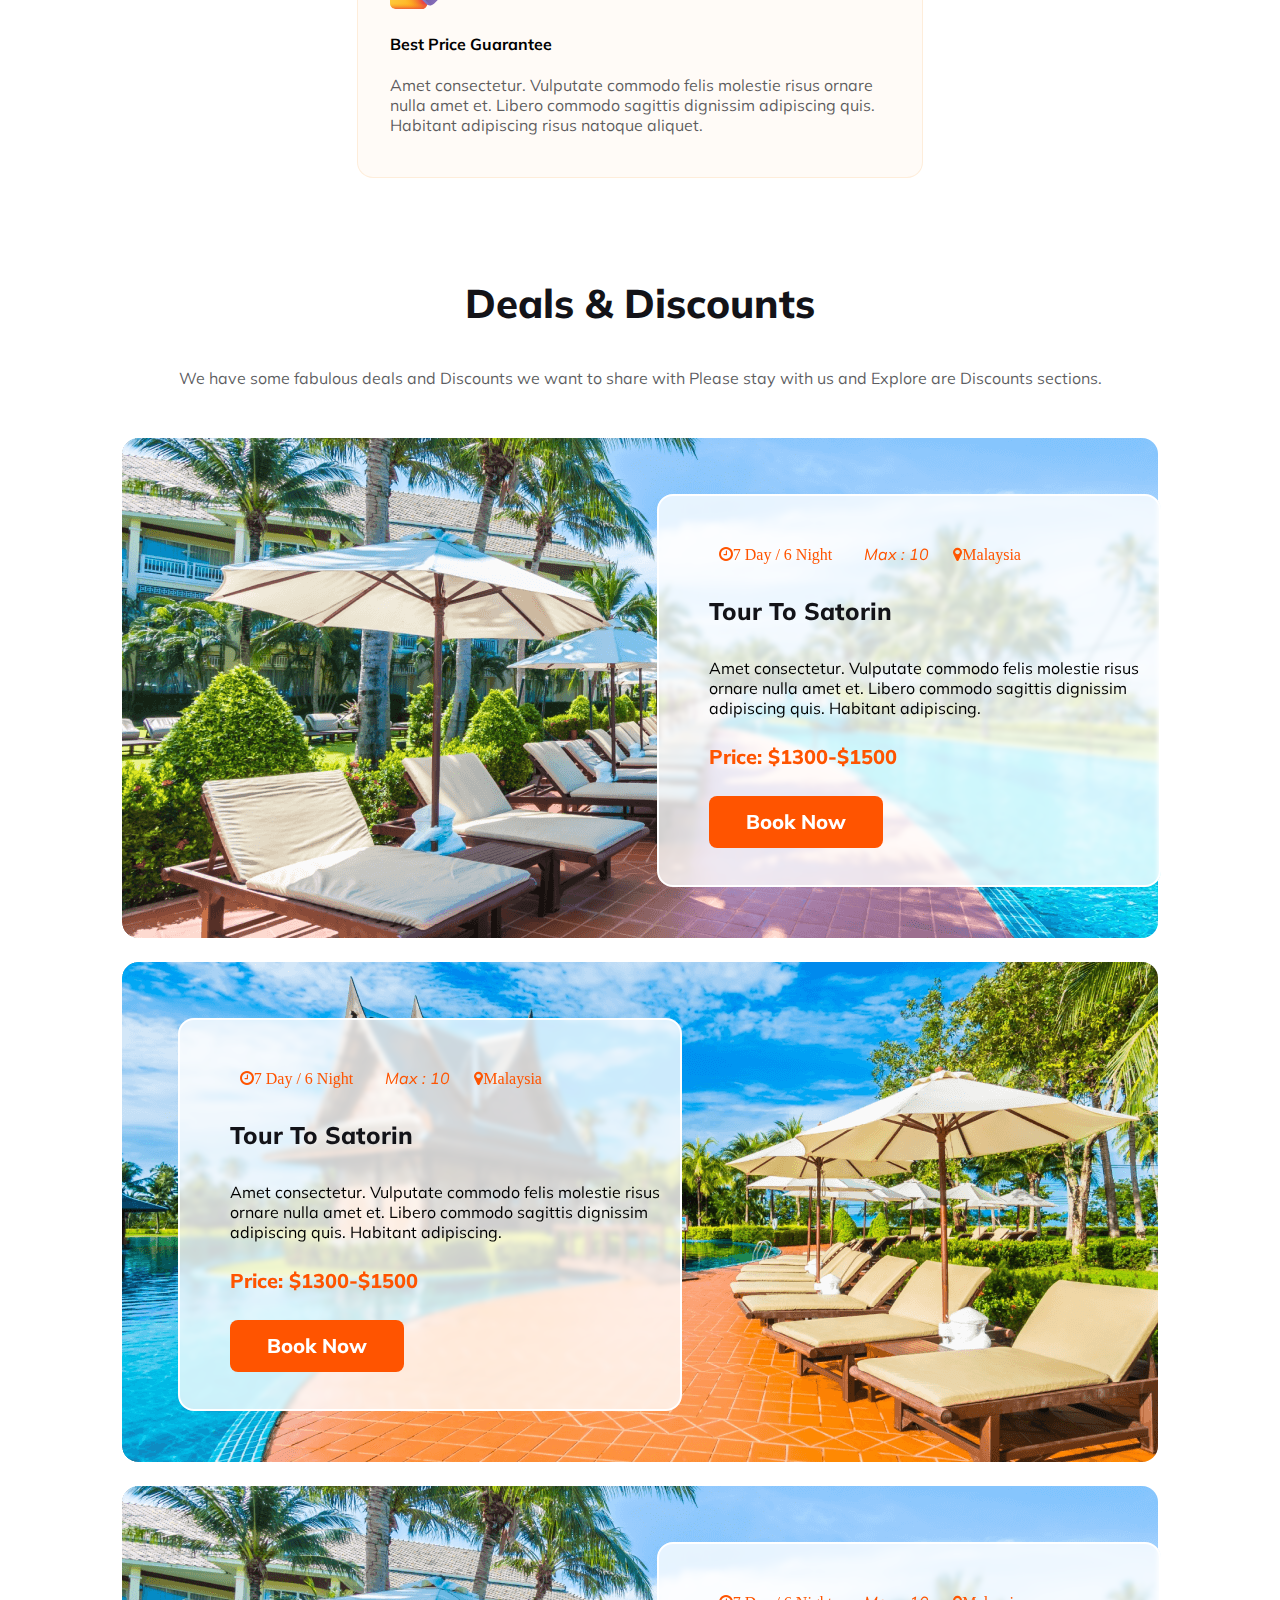
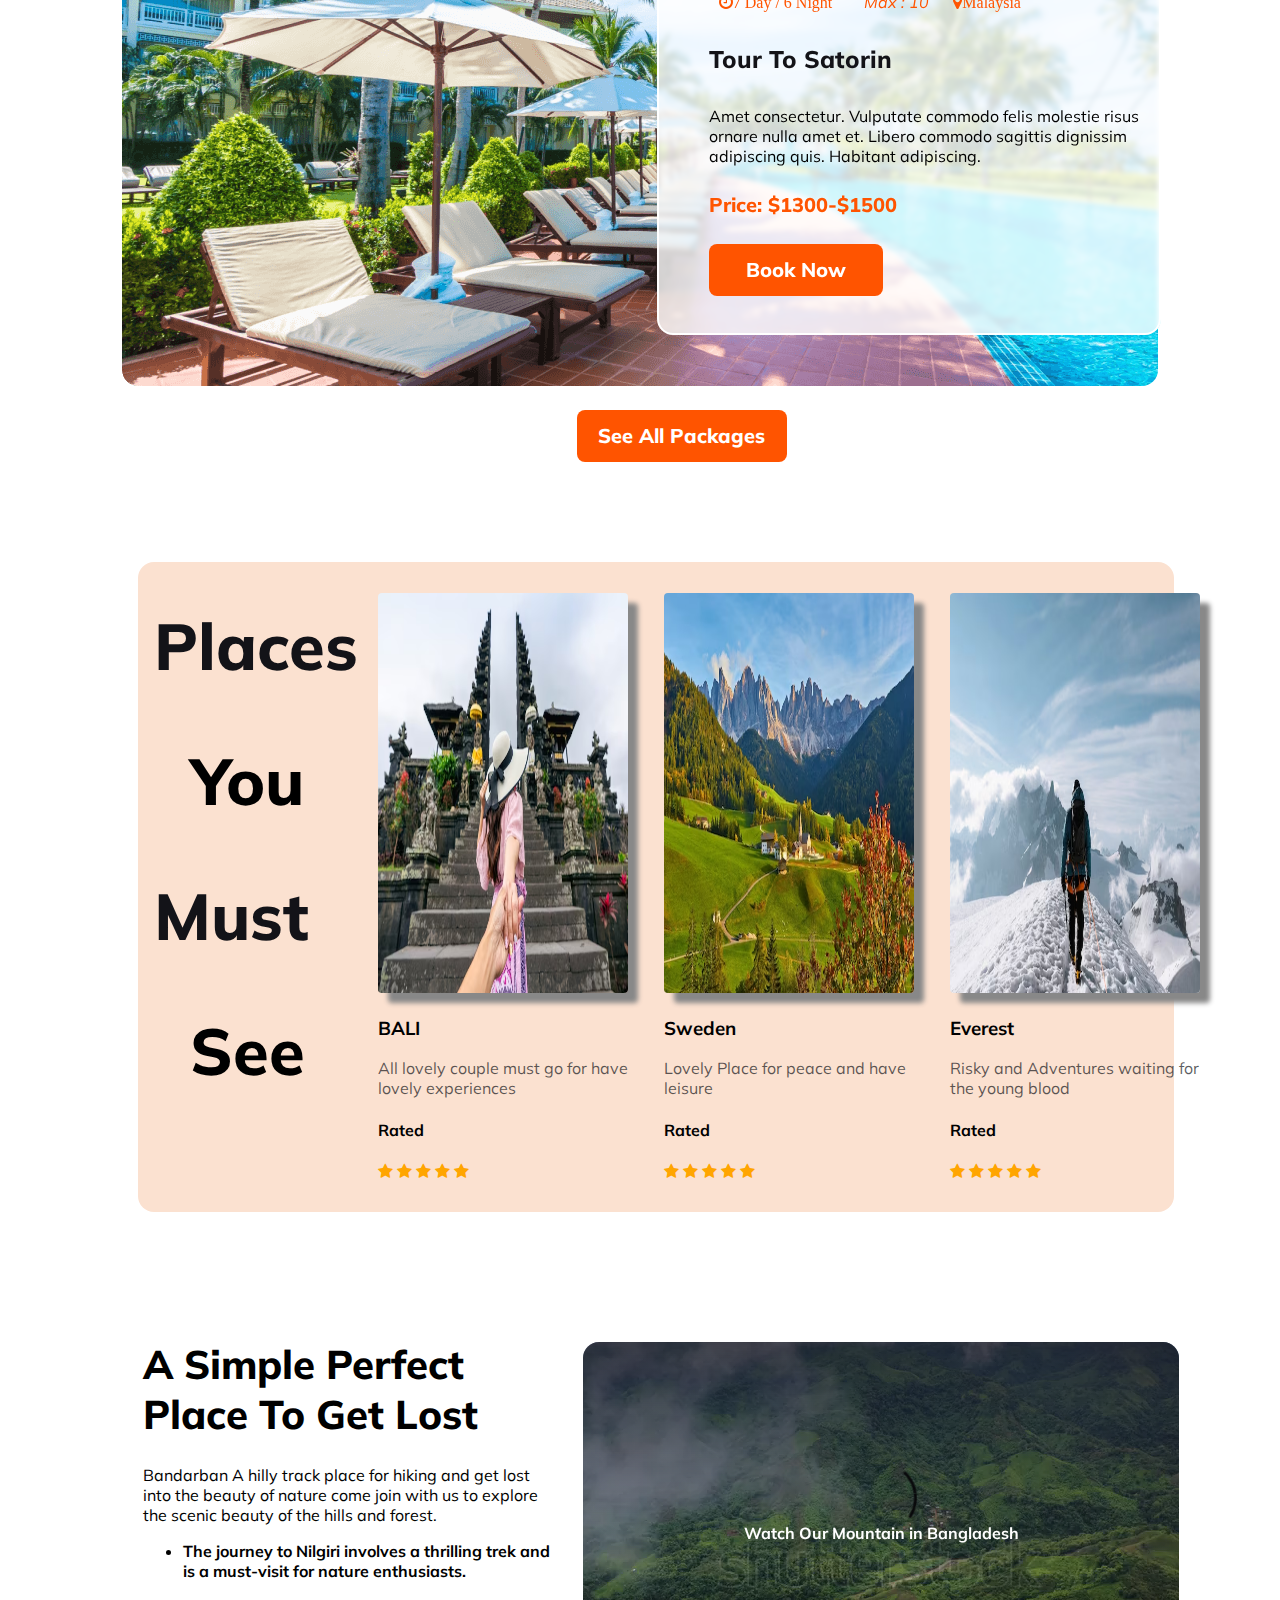
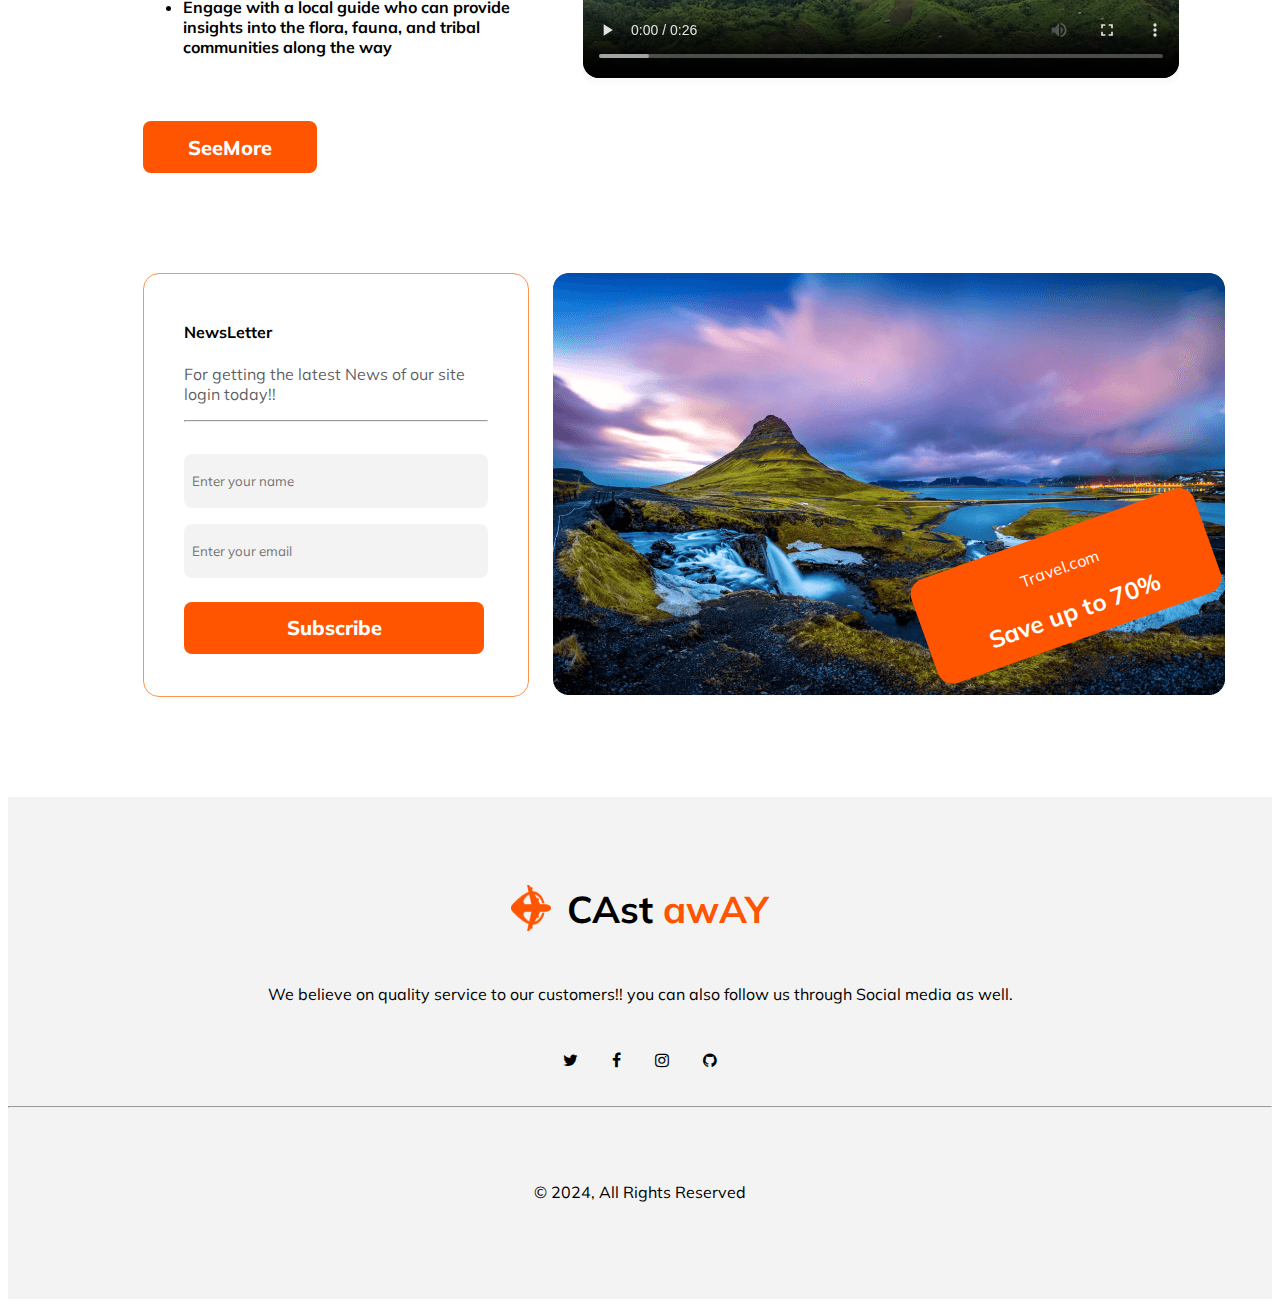
==== commit 5ab0109d: "Bonus section updated" ====
--- a/index.html
+++ b/index.html
@@ -300,6 +300,75 @@
      
  </section>
 
+
+  <section class="Must-See-Places">
+
+       <div class="Places-container">
+          
+            <div class="Places-header">
+
+              <h1>Places</h1>
+              <h2>  You </h2>
+              <h1>Must</h1>
+               <h2>See</h2>
+            </div>
+            
+
+            <div class="Container">
+                   
+                    <div class="img-card">
+                      <img id="img-1" src="./Images/bali.avif" alt="">
+                       <h3>BALI</h3>
+                       <p class="section-description"> All lovely couple must go for have lovely experiences</p>
+                        
+                       <h4>Rated</h4>
+                      <span class="fa fa-star checked"></span>
+                      <span class="fa fa-star checked"></span>
+                      <span class="fa fa-star checked"></span>
+                      <span class="fa fa-star checked"></span>
+                      <span class="fa fa-star checked"></span>
+                    
+                    
+                      </div>
+                    
+                    
+                    <div class="img-card">
+                      <img src="./Images/sweden.avif" alt="">
+                      <h3>Sweden</h3>
+                      <p class="section-description"> Lovely Place for peace and have leisure</p>
+                        
+                        <h4>Rated</h4>
+                      <span class="fa fa-star checked"></span>
+                      <span class="fa fa-star checked"></span>
+                      <span class="fa fa-star checked"></span>
+                      <span class="fa fa-star checked"></span>
+                      <span class="fa fa-star checked"></span>
+                         
+
+                    </div>
+                    <div class="img-card">
+                      <img src="./Images/everest.avif" alt="">
+                      <h3>Everest</h3>
+                      <p class="section-description">Risky and Adventures waiting for the young blood</p>
+                      <h4>Rated</h4>
+                      <span class="fa fa-star checked"></span>
+                      <span class="fa fa-star checked"></span>
+                      <span class="fa fa-star checked"></span>
+                      <span class="fa fa-star checked"></span>
+                      <span class="fa fa-star checked"></span>
+                    </div>
+                  
+                  
+                  
+                    
+            </div>
+
+       </div>
+
+       
+
+  </section>
+
         
  <section class="place">
       
@@ -339,80 +408,6 @@
 
        </div>
     
-
- </section>
-
-
-<!-- Bonus Section users Rating -->
-
- <section class="Users-say">
-        
-     <div class="users-rating">
-
-      <div class="first-part">
-          
-              <h3 class="section-title"> What do our users say?</h3>
-      </div>
-
-      <div class="second-part">
-
-               <div class="review-card">
-
-                 <p class="section-description">
-                  Wow!! wonderful services hoping to tag with them again.
-                 </p>
-
-                <img src="./Images/customer-1.avif" alt="">
-                 
-                 <h4>Rating</h4>
-                 <span class="fa fa-star checked"></span>
-                 <span class="fa fa-star checked"></span>
-                 <span class="fa fa-star checked"></span>
-                 <span class="fa fa-star checked"></span>
-                   
-              </div>
-               <div class="review-card">
-                <p class="section-description">
-                   just one word Awesome..best services
-                   I have ever had
-                 </p>
-
-                <img src="./Images/customer-2.avif" alt="">
-                 
-                 <h4>Rating</h4>
-                 <span class="fa fa-star checked"></span>
-                 <span class="fa fa-star checked"></span>
-                 <span class="fa fa-star checked"></span>
-                 <span class="fa fa-star checked"></span>
-                 <span class="fa fa-star checked"></span>
-              
-              </div>
-               <div class="review-card">
-                <p class="section-description">
-                  My utmost gratitude to the organizer.
-                  Wonderfully organized thank you guys.
-                </p>
-
-               <img src="./Images/customer-3.jpg" alt="">
-                
-                <h4>Rating</h4>
-                <span class="fa fa-star checked"></span>
-                <span class="fa fa-star checked"></span>
-                <span class="fa fa-star checked"></span>
-                <span class="fa fa-star checked"></span>
-                
-              
-              
-              </div>
-
-      </div>
-
-
-
-     </div>
-    
-       
- 
 
  </section>
 
--- a/CSS/style.css
+++ b/CSS/style.css
@@ -6,6 +6,11 @@
   }
 
 /* Shared Styles */
+
+  
+ .checked{
+  color: orange
+ }
 
  .description{
     color: #FFF;
@@ -173,29 +178,6 @@
  }
 
 
-/* .input-container{
-  display: flex;
-  justify-content: space-around;
-  margin-top: 48px;
-  margin-left: 40%;
-  border-radius: 8px;
-  background: rgba(255, 255, 255, 0.30);
-  
-  width: 200px;
-  height: 100px;
-  /* display: inline-flex; */
- 
-
-/* .input-container>input{
-
-  border-radius: 8px;
-  width: 200px;
-  height: 50px;
-  
-  border: none;
-  margin: 30px;
-} */
-
 
 
 
@@ -207,7 +189,7 @@
   margin-top: 100px;
   display: flex;
   justify-content: center;
-  /* align-items: center; */
+
   width: 82%;
   gap: 50px;
   
@@ -485,6 +467,74 @@
 }
 
 
+
+
+.Places-container{
+
+     display: flex;
+     justify-content: space-around;
+    
+     width: 82%;
+     background-color: #fbe1d0;
+     height: 650px;
+     margin-left: 130px;
+     border-radius: 16px;
+     margin-top: 100px;
+}
+
+.Container{
+    display: flex;
+    justify-content: space-around;
+    align-items: center;
+    gap: 16px;
+    margin-right: 30px;
+   
+    
+}
+
+.Places-header{
+  height: 300px;
+}
+
+.Places-header h1{
+ 
+   margin-left: 16px;
+   color: #131318;
+   font-size: 65px;
+   font-weight: 800;
+   
+}
+
+.Places-header h2{
+  margin-left: 52px;
+  font-size: 65px;
+   font-weight: 800;
+}
+
+ .img-card{
+  
+   gap: 24px;
+ }
+
+.img-card img{
+  width: 250px;
+  height: 400px;
+  box-shadow: 10px 10px 5px 0px #888888;
+  border-radius: 4px;
+  cursor: pointer;
+ 
+  transition: transform 0.5s ease-in-out;
+  
+}
+
+.img-card img:hover{
+  transform: translate(5%, 5%) scale(1);
+}
+
+.img-card{
+  padding-left: 20px;
+}
+
 /* Styling perfect place section */
 
 .perfect-place{
@@ -495,7 +545,7 @@
       margin-top: 100px;
       margin-left: 135px;
       gap: 28px;
-
+      margin-bottom: -200px;
 }
 
 .perfect-place-description{
@@ -555,62 +605,6 @@
   /* margin-top: 50%; */
   padding-bottom: 50px;
 }
-
-
-/* Styling the Users review Section IT's OPtional
- Bonus Section */
-
-
-.first-part{
-  position: relative;
-  margin-top: 100px;
-  width: 100%;
-  height: 400px;
-  
-  background-color: rgb(255, 230, 196);
-  border-top-left-radius:600px ;
-  border-top-right-radius:600px ;
-  text-align: center;
-  
-}
-
-.first-part h3{
-  /* padding-right: 40px;
-  padding-top: 50px; */
-  padding-top: 50px;
-}
-
-.checked {
-  color: orange;
-}
-.second-part{
-  position: absolute;
-  display:flex;
-  justify-content: space-around;
-  margin-top: -200px;
-  margin-left: 200px;
-  gap: 24px;
-}
-.review-card{
-  width: 300px;
-  height: 300px;
-  /* border: 2px solid sandybrown; */
-  border-radius: 8px;
-  text-align: center;
-  background-color: #ffffff;
-  box-shadow: 10px 10px 5px 0px #888888;
-}
-
-.review-card img{
-  height: 100px;
-  width: 100px;
-  border-radius: 50%;
-}
-
-
-
-
-
 
 
 /* Styling the News Letter section */
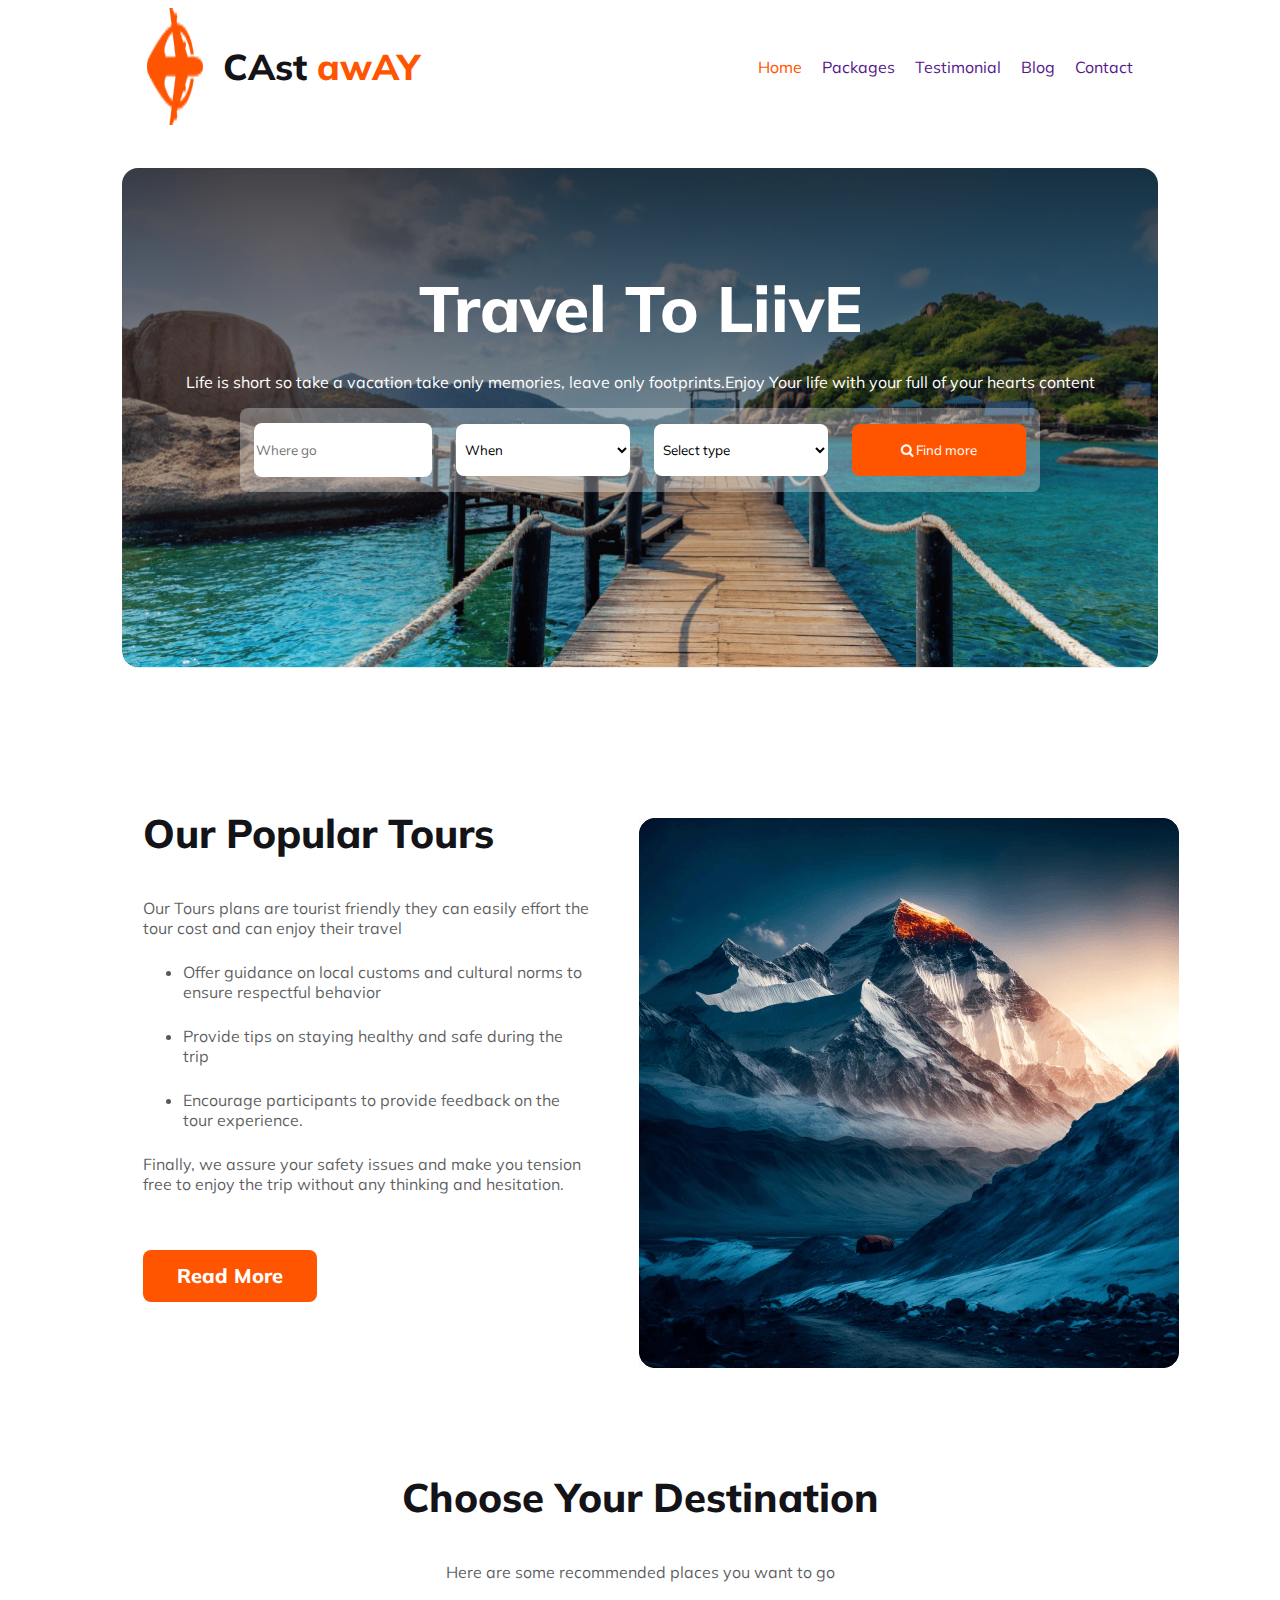
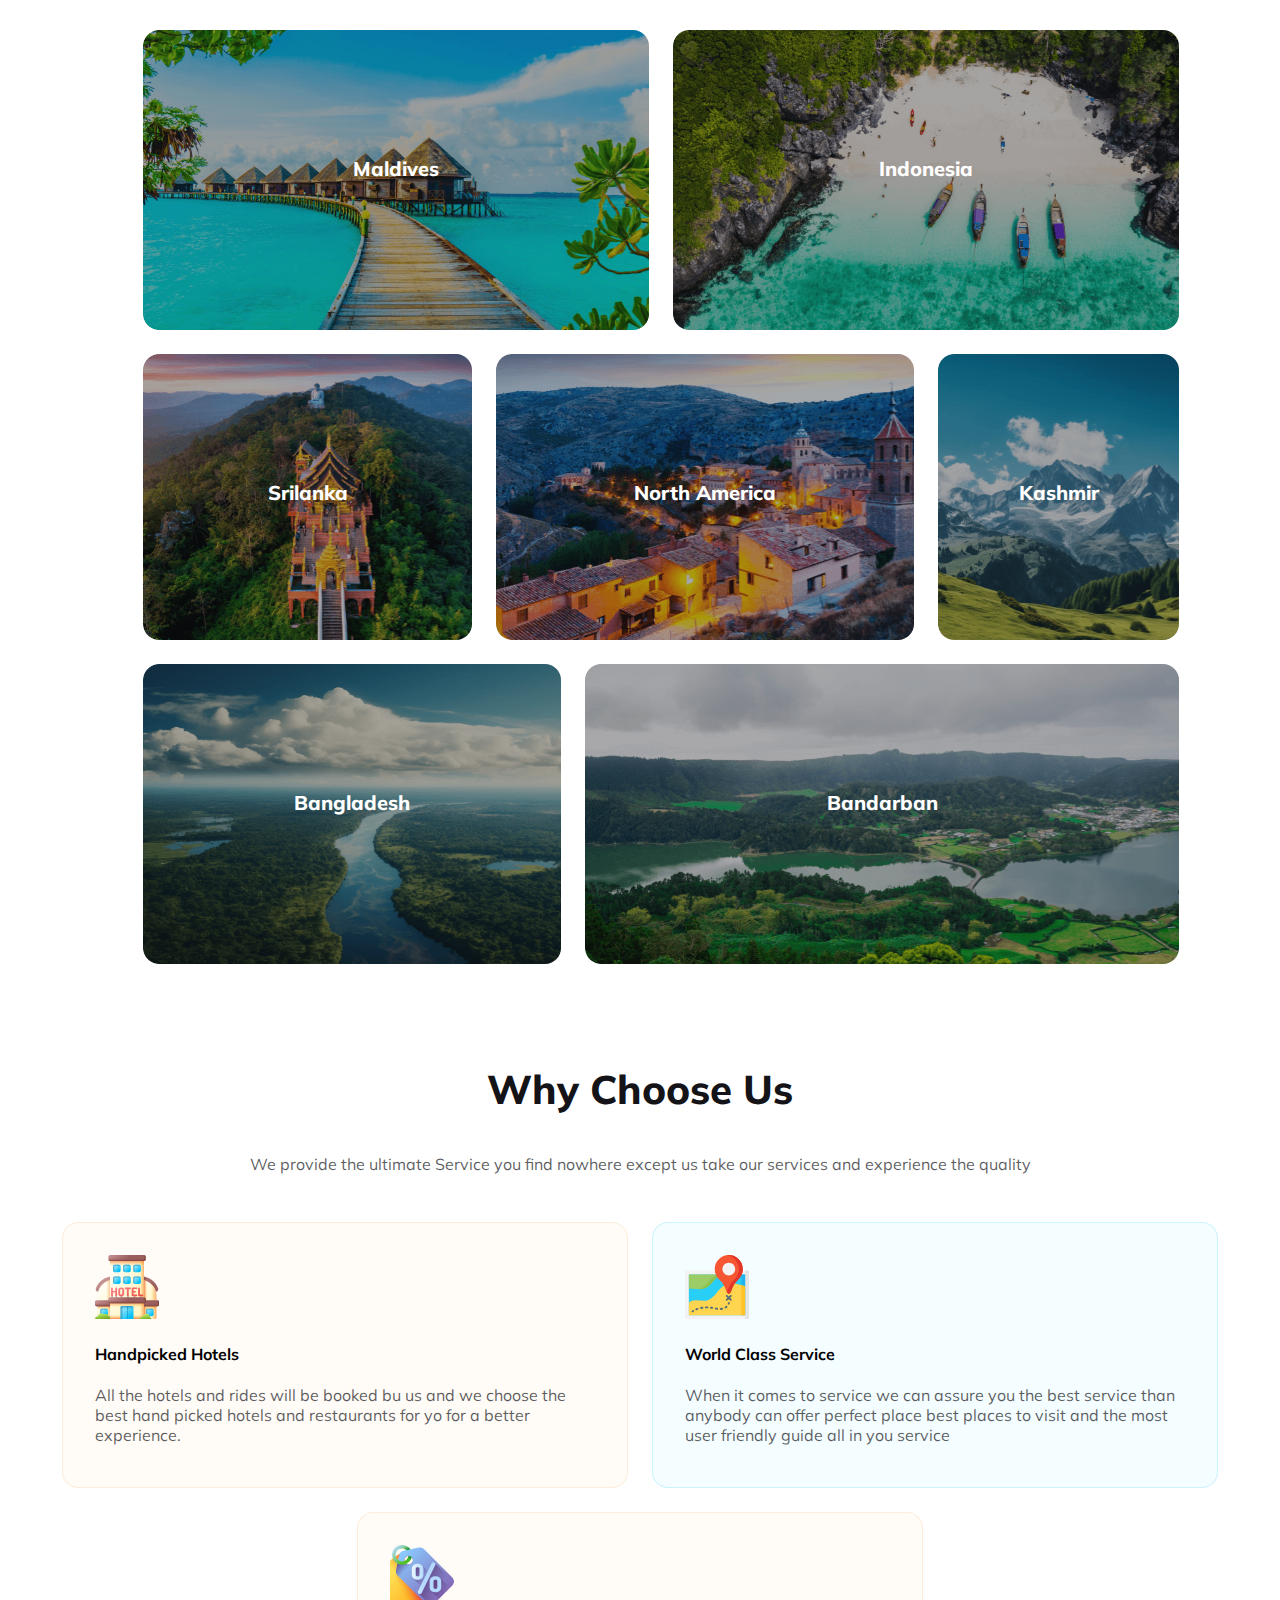
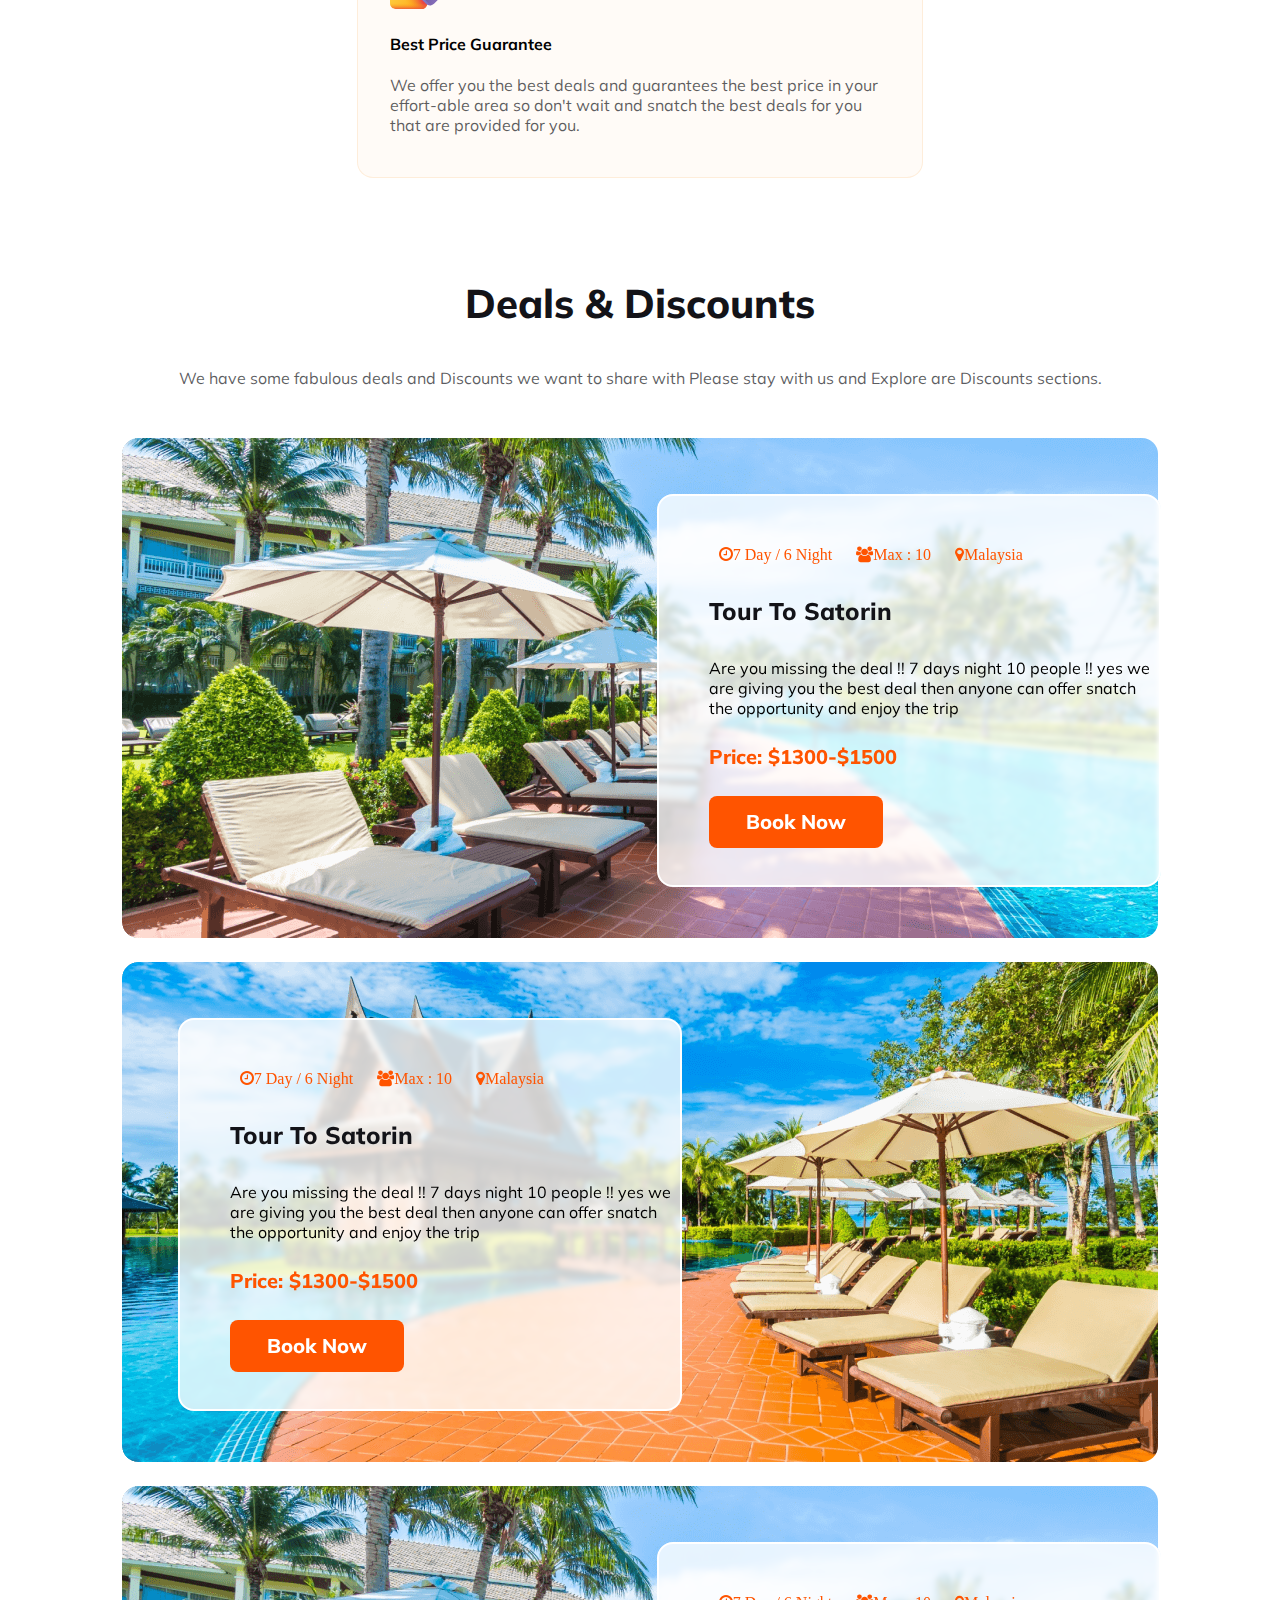
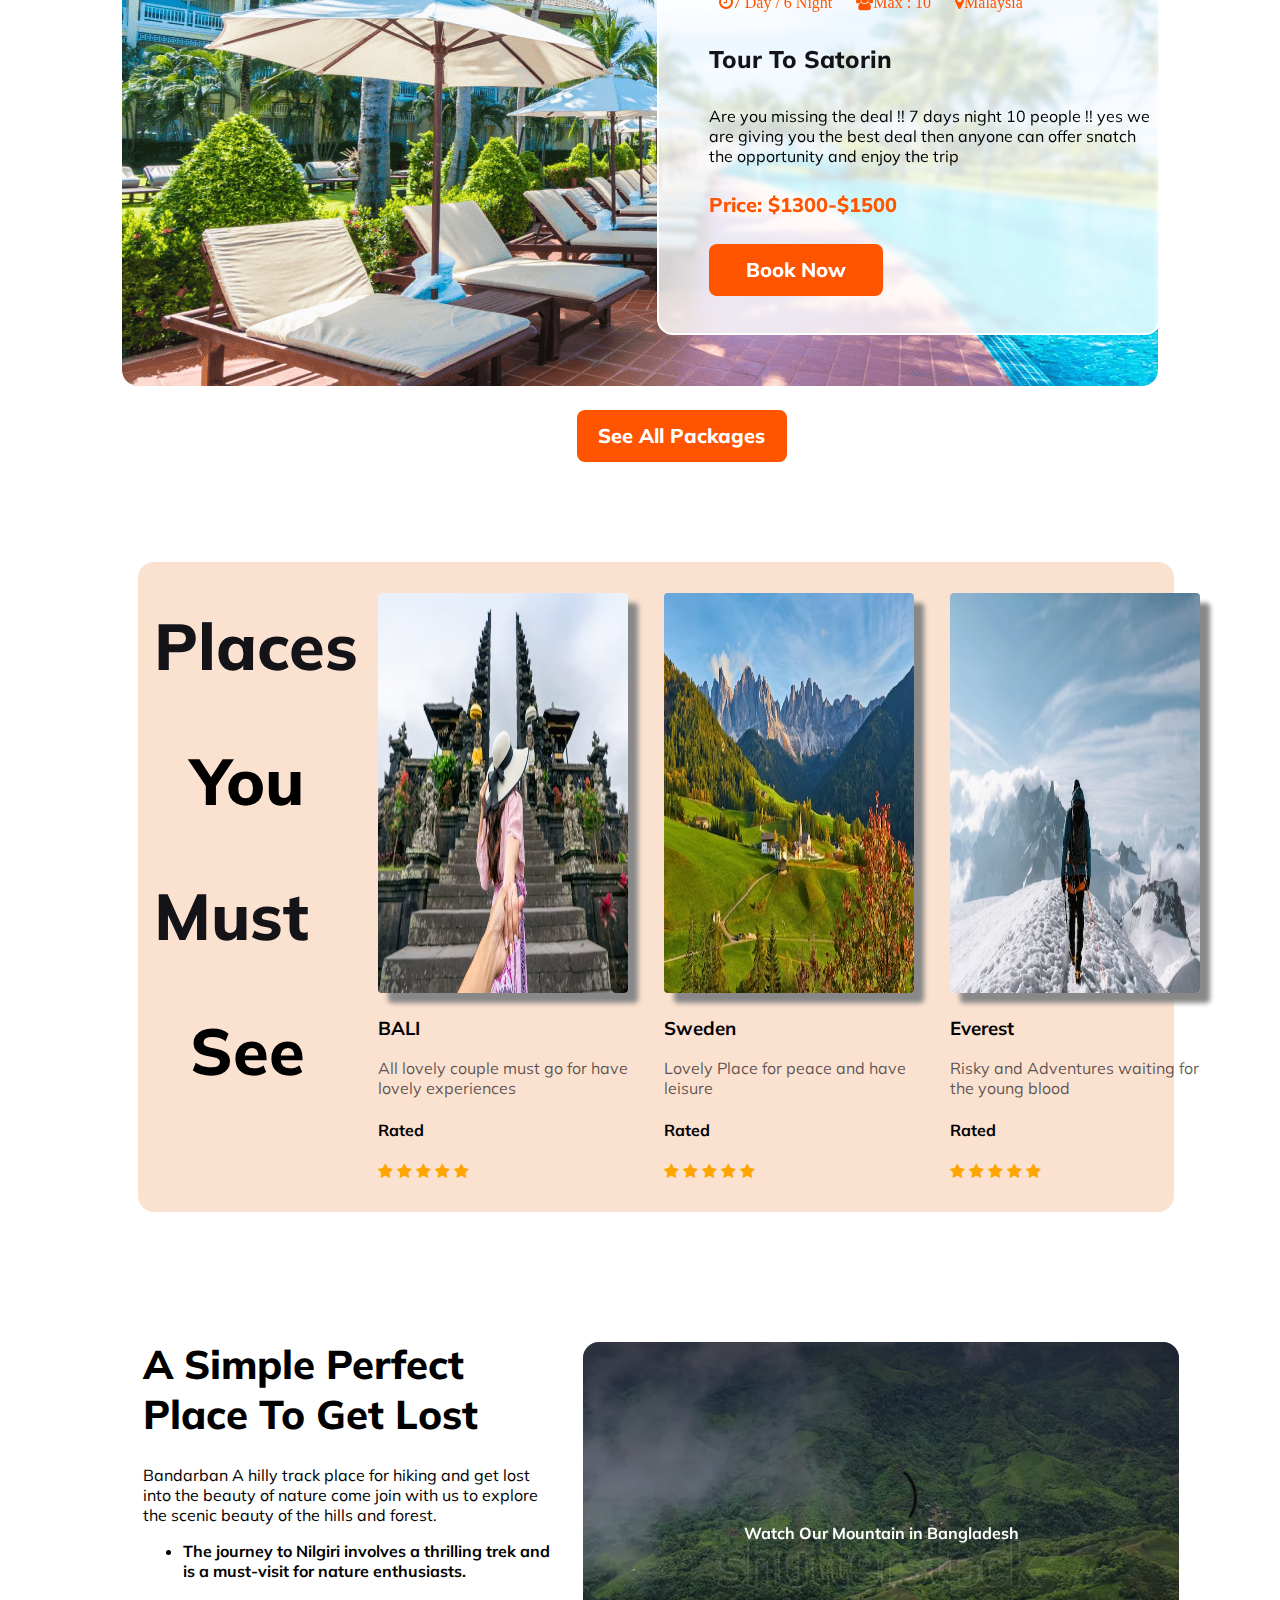
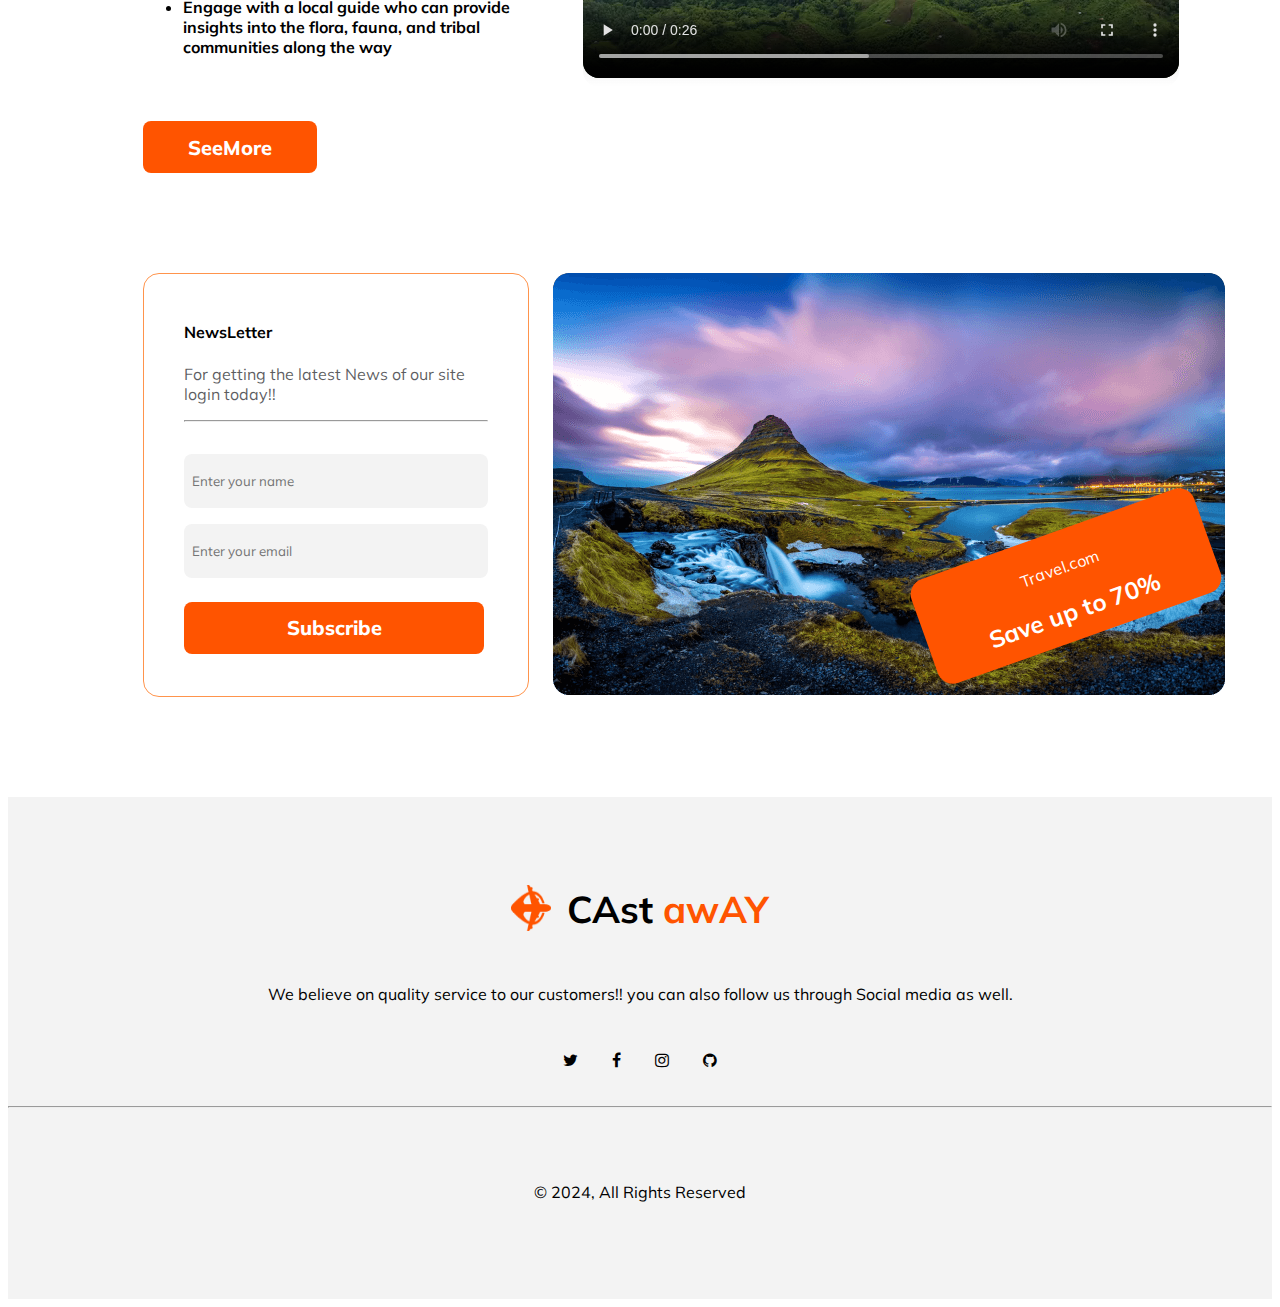
==== commit 810f832b: "With Bonus section all the pages have been done responsive" ====
--- a/index.html
+++ b/index.html
@@ -187,14 +187,14 @@
                  <img src="./icon/hotel 1.svg" alt="">
                  <h4>Handpicked Hotels</h4>
                  <p class="section-description">
-                  Amet consectetur. Vulputate commodo felis molestie risus  ornare nulla amet et. Libero commodo sagittis dignissim adipiscing quis. Habitant adipiscing risus natoque aliquet. 
+                  All the hotels and rides will be booked bu us and we choose the best hand picked hotels and restaurants for yo for a better experience.  
                  </p>
               </div>
               <div class="card" id="card">
                 <img src="./icon/map 1.svg" alt="">
                 <h4>World Class Service</h4>
                 <p class="section-description">
-                  Amet consectetur. Vulputate commodo felis molestie risus  ornare nulla amet et. Libero commodo sagittis dignissim adipiscing quis. Habitant adipiscing risus natoque aliquet. 
+                  When it comes to service we can assure you the best service than anybody can offer perfect place best places to visit and the most user friendly guide all in you service 
                 </p>
               </div>
             </div>
@@ -203,7 +203,7 @@
                   <img src="./icon/price-tag 1.svg" alt="">
                   <h4>Best Price Guarantee</h4>
                   <p class="section-description">
-                   Amet consectetur. Vulputate commodo felis molestie risus  ornare nulla amet et. Libero commodo sagittis dignissim adipiscing quis. Habitant adipiscing risus natoque aliquet. 
+                   We offer you the best deals and guarantees the best price in your effort-able area so don't wait and snatch the best deals for you that are provided for you.
                   </p>
                
               </div>
@@ -230,12 +230,11 @@
               
           <div class="icons">
            <i class="fa fa-clock-o" style="color:#FF5400;">7 Day / 6 Night</i>
-           <i class="fa-users" style="color: #FF5400;">Max : 10</i>
+           <i class="fa fa-users" style="color: #FF5400;">Max : 10</i>
            <i class="fa fa-map-marker" style="color: #FF5400;">Malaysia</i>
            
            <h4 class="tour-header">Tour To Satorin</h4>
-           <p>Amet consectetur. Vulputate commodo felis 
-            molestie risus  ornare nulla amet et. Libero commodo sagittis dignissim adipiscing quis. Habitant adipiscing.</p>
+           <p>Are you missing the deal !! 7 days night 10 people !! yes we are giving you the best deal then anyone can offer snatch the opportunity and enjoy the trip</p>
             <h4 class="tour-price">Price: $1300-$1500</h4>
 
             <input type="button" class="btn-secondary" value="Book Now">
@@ -255,12 +254,11 @@
               
           <div class="icons">
             <i class="fa fa-clock-o" style="color:#FF5400;">7 Day / 6 Night</i>
-            <i class="fa-users" style="color: #FF5400;">Max : 10</i>
+            <i class="fa fa-users" style="color: #FF5400;">Max : 10</i>
             <i class="fa fa-map-marker" style="color: #FF5400;">Malaysia</i>
             
             <h4 class="tour-header">Tour To Satorin</h4>
-            <p>Amet consectetur. Vulputate commodo felis 
-             molestie risus  ornare nulla amet et. Libero commodo sagittis dignissim adipiscing quis. Habitant adipiscing.</p>
+            <p>Are you missing the deal !! 7 days night 10 people !! yes we are giving you the best deal then anyone can offer snatch the opportunity and enjoy the trip</p>
              <h4 class="tour-price">Price: $1300-$1500</h4>
  
              <input type="button" class="btn-secondary" value="Book Now">
@@ -277,12 +275,11 @@
               
           <div class="icons">
            <i class="fa fa-clock-o" style="color:#FF5400;">7 Day / 6 Night</i>
-           <i class="fa-users" style="color: #FF5400;">Max : 10</i>
+           <i class="fa fa-users" style="color: #FF5400;">Max : 10</i>
            <i class="fa fa-map-marker" style="color: #FF5400;">Malaysia</i>
            
            <h4 class="tour-header">Tour To Satorin</h4>
-           <p>Amet consectetur. Vulputate commodo felis 
-            molestie risus  ornare nulla amet et. Libero commodo sagittis dignissim adipiscing quis. Habitant adipiscing.</p>
+           <p>Are you missing the deal !! 7 days night 10 people !! yes we are giving you the best deal then anyone can offer snatch the opportunity and enjoy the trip</p>
             <h4 class="tour-price">Price: $1300-$1500</h4>
 
             <input type="button" class="btn-secondary" value="Book Now">
--- a/CSS/style.css
+++ b/CSS/style.css
@@ -790,7 +790,7 @@
      
      .img-bunker{
       width: auto;
-      margin-left: 0;
+      margin-left: 50px;
      }
      
      .img-container-1, .img-container-2, .img-container-3{
@@ -805,6 +805,7 @@
      #box-1,#box-2,#box-4,#box-4,#box-5,#box-6,#box-7{
       width: 360px; 
       height: auto;
+      background-size: cover;
      }
      
      .card-section-1, .card-section-2{
@@ -914,4 +915,33 @@
         display: block;
         position: right;
     }
+
+    .Places-container{
+      flex-direction: column;
+      width: auto;
+      height: 2000px;
+      margin-left: 0;
+    }
+
+    .Container{
+      flex-direction: column;
+      padding-top: 100px;
+      padding-bottom: 20px;
+    }
+     
+    .img-card{
+      padding-top: 10px;
+    }
+    .img-card img{
+      height: 250px;
+      width: 300px;
+    }
+    .Places-header{
+      padding-top: -40px;
+      margin-left: 60px;
+    }
+
+    .Places-header h1{
+      font-size: 50px;
+    }
   }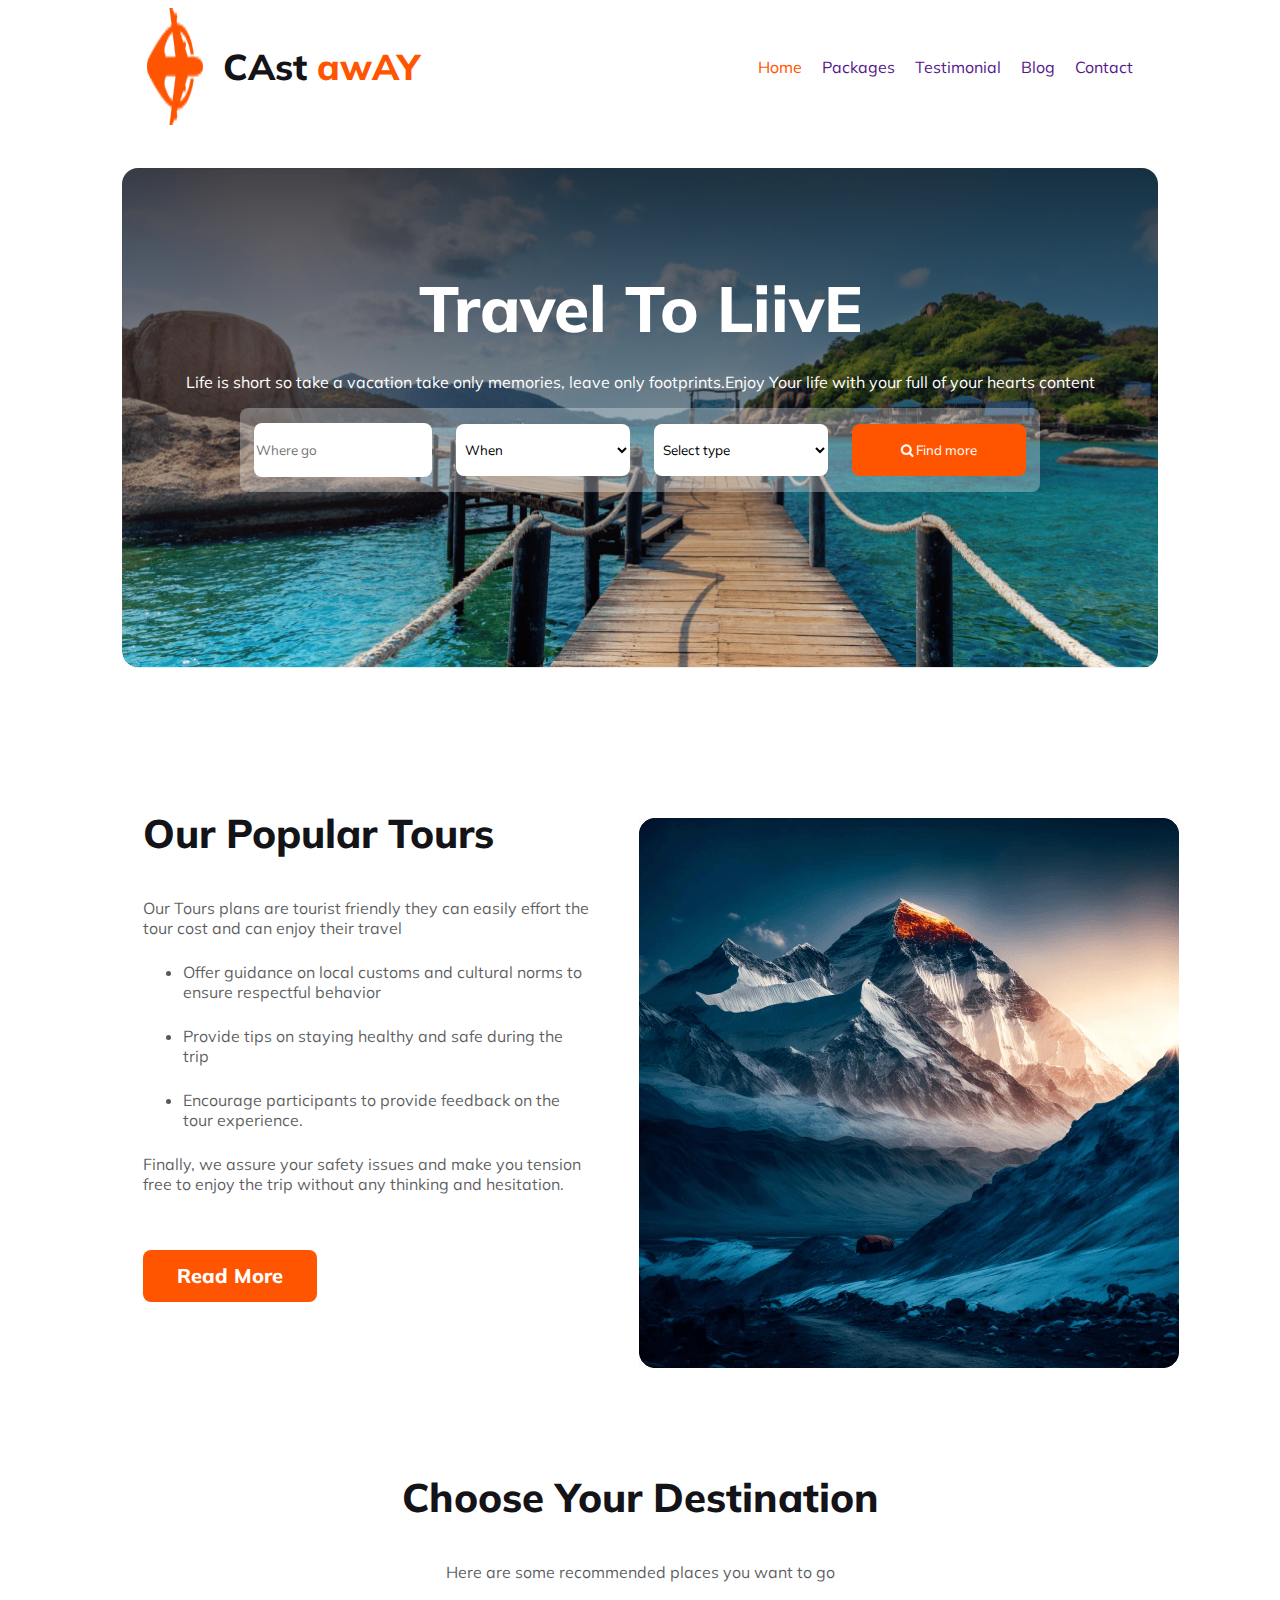
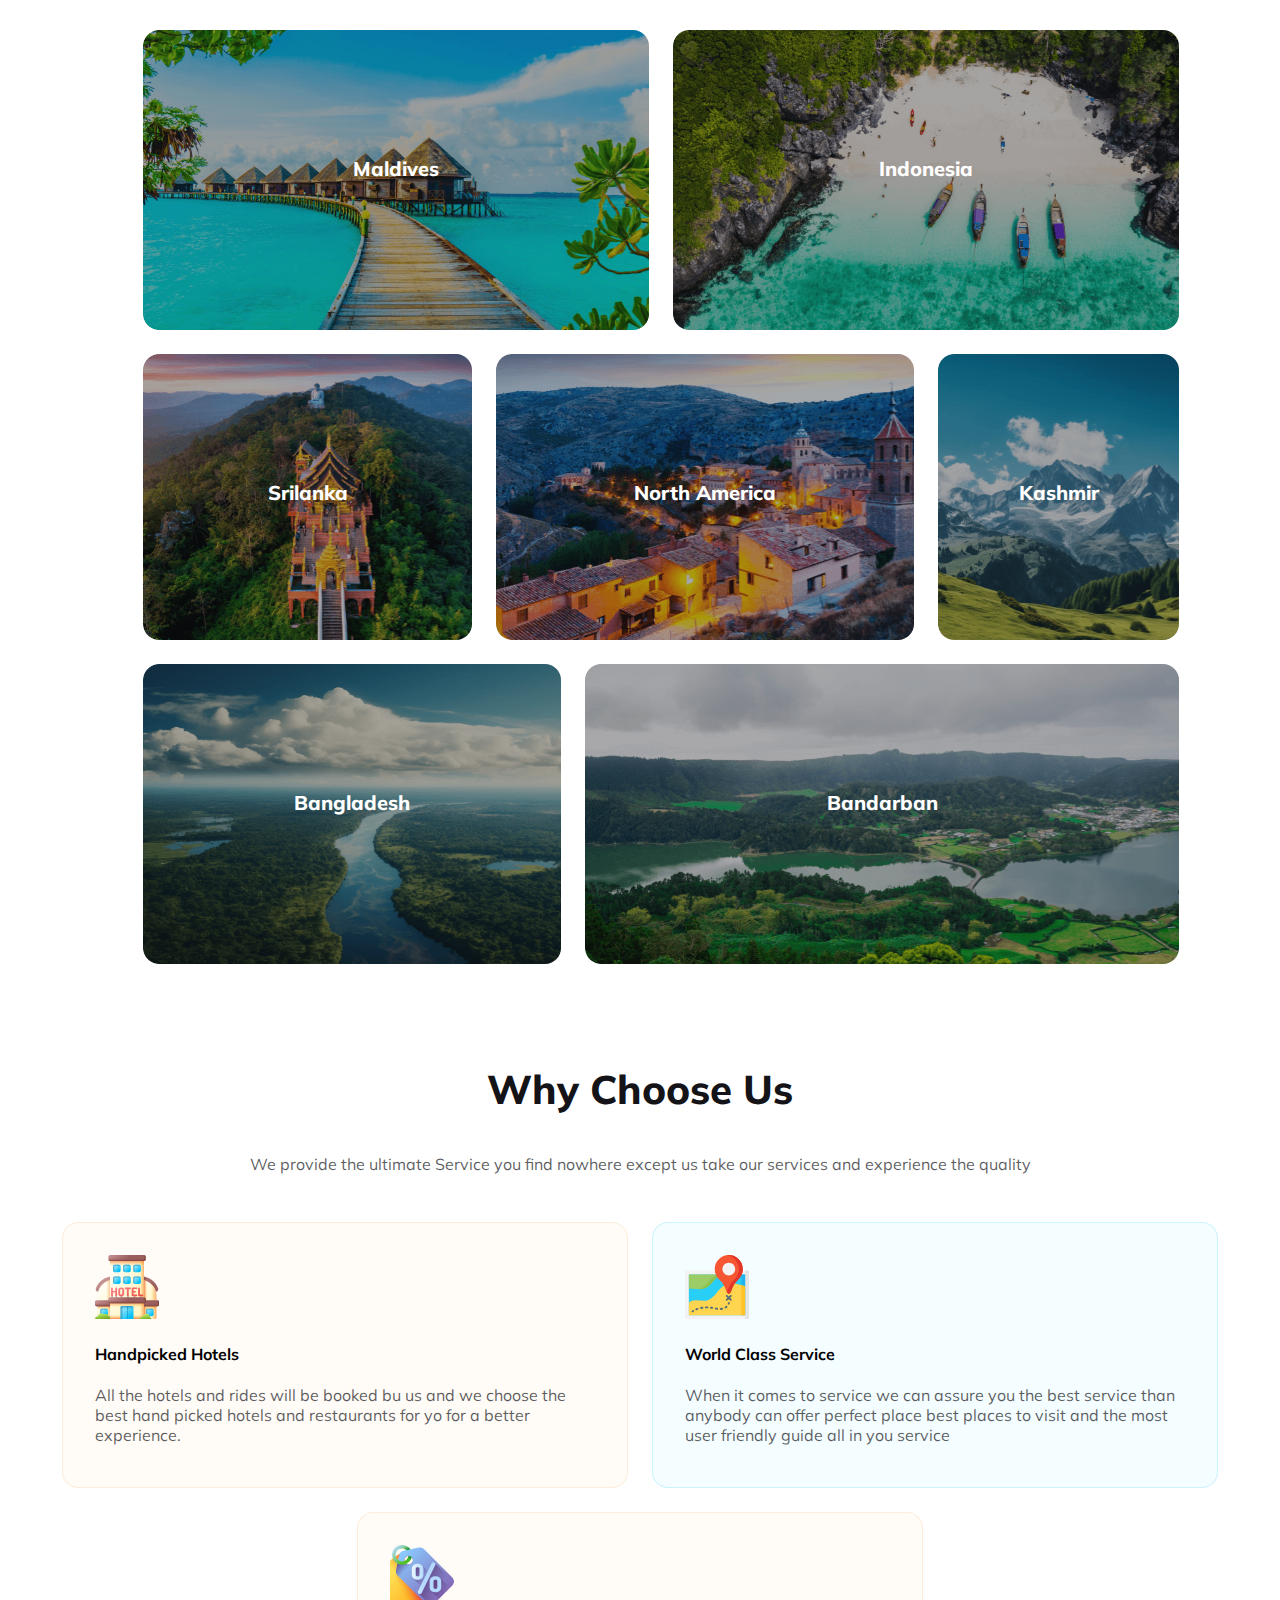
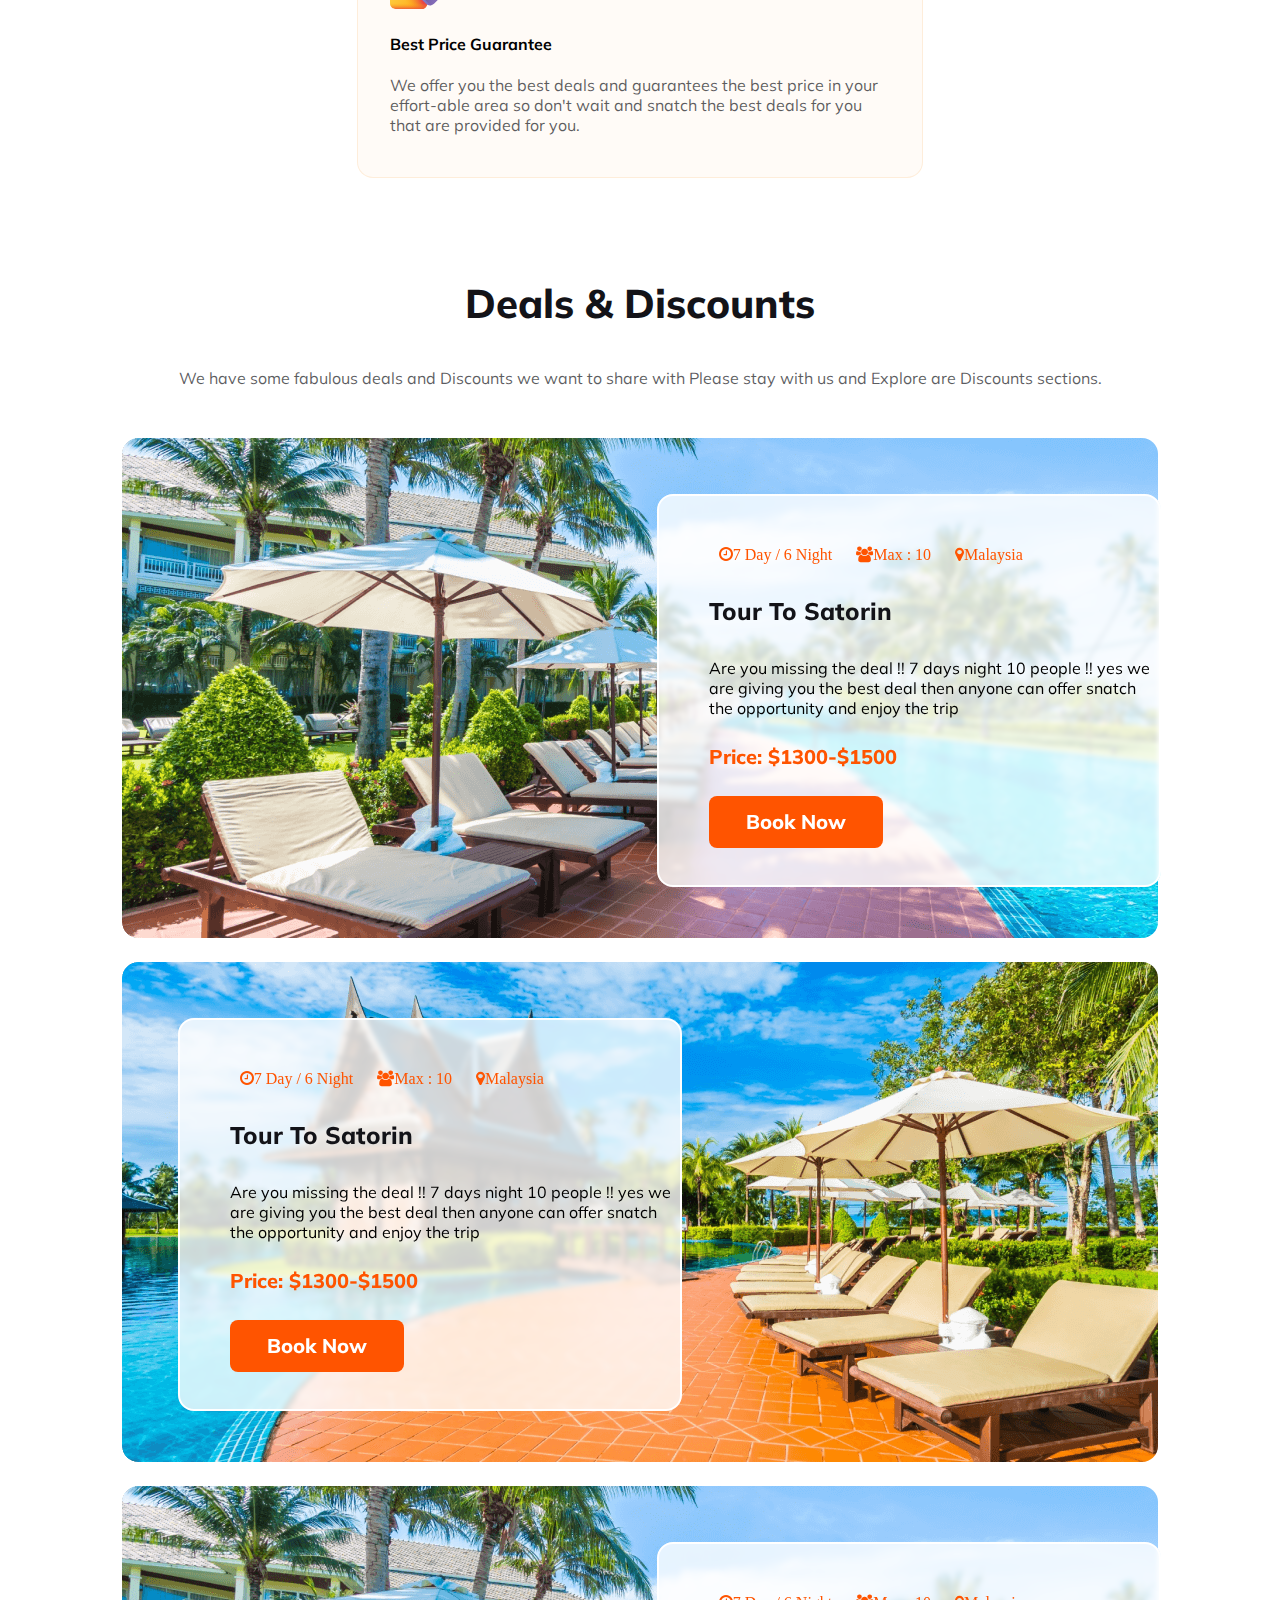
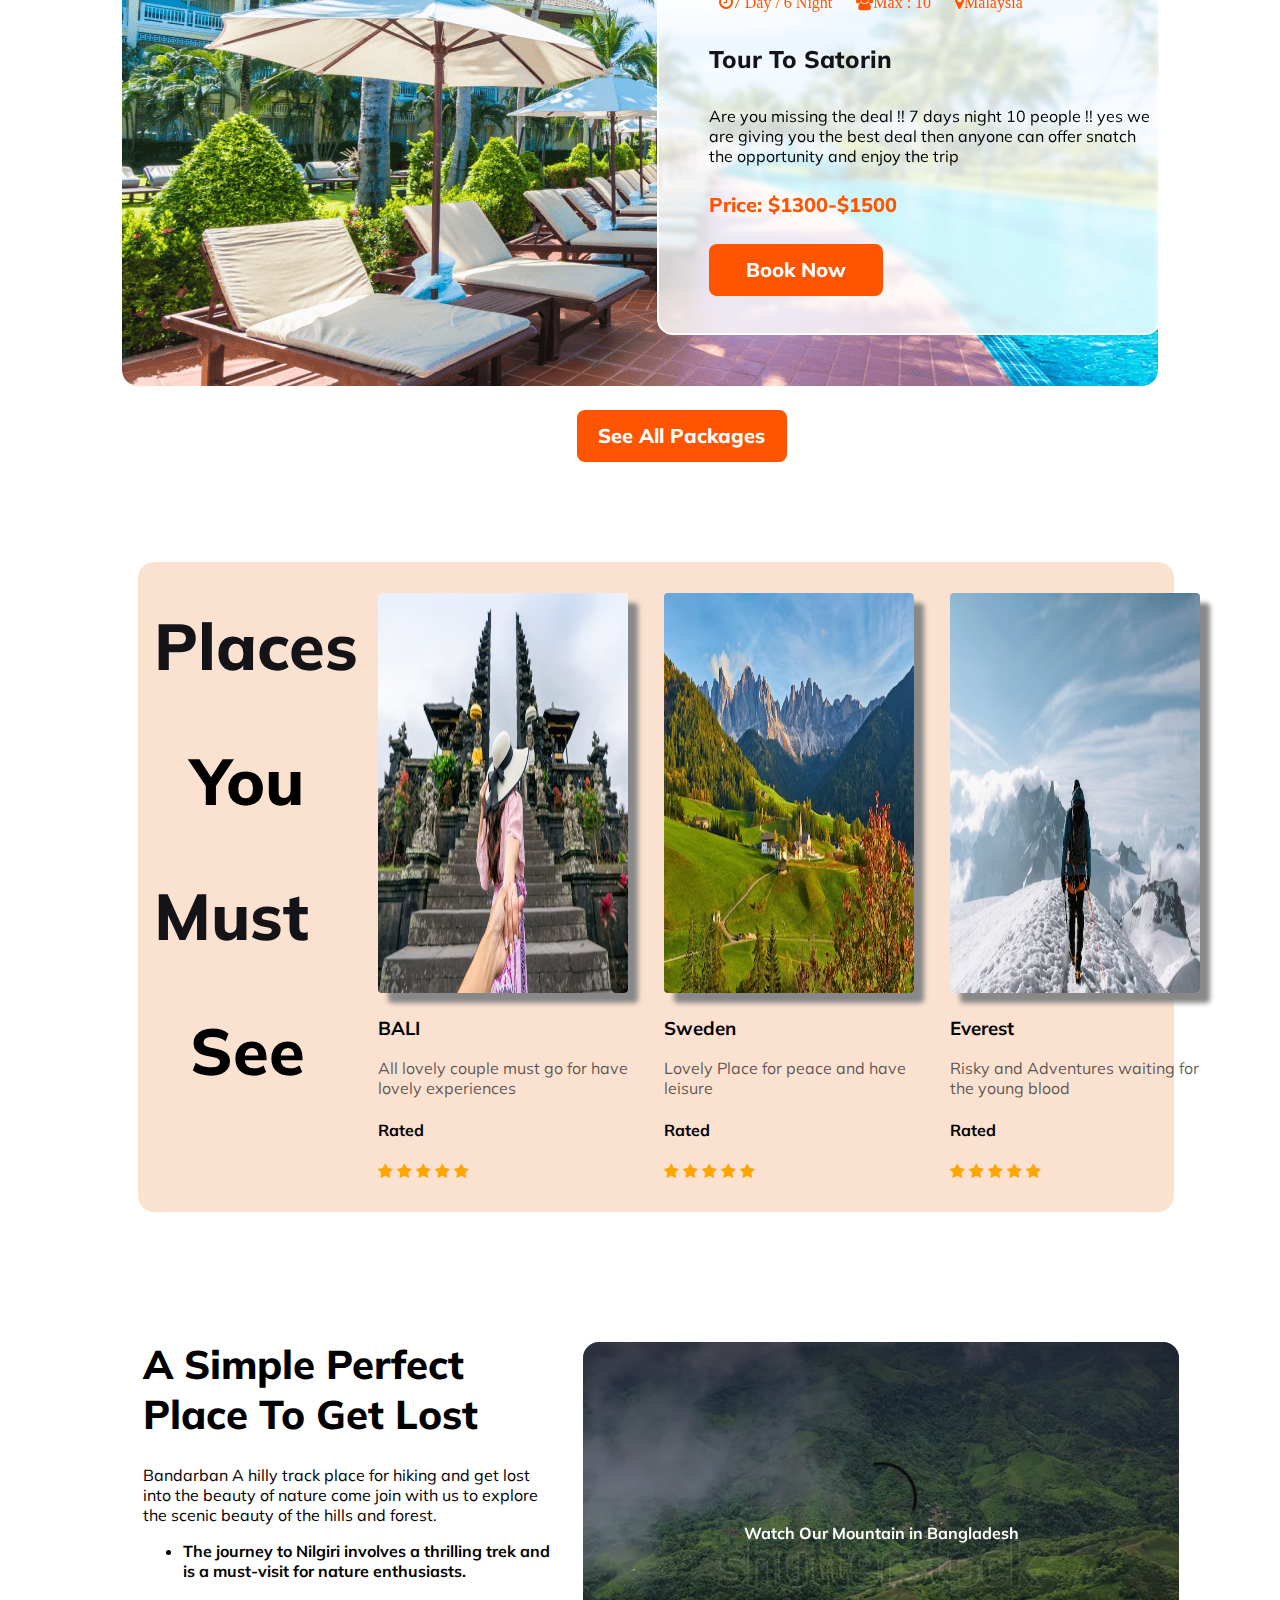
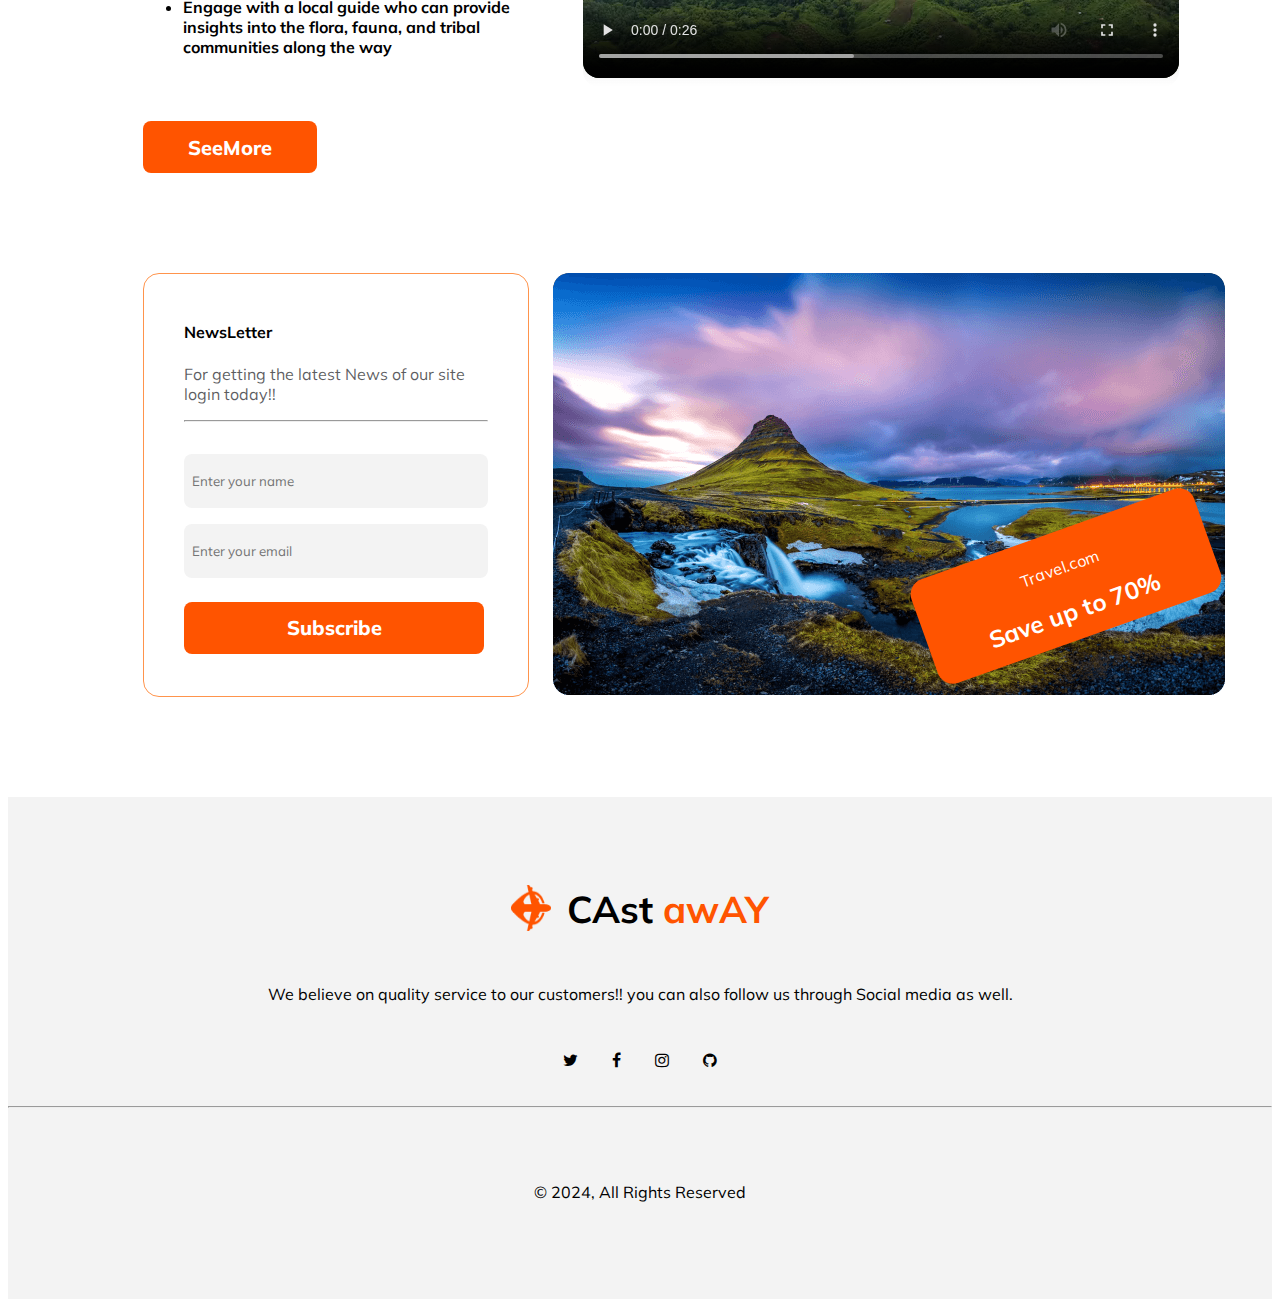
==== commit b13c5bbe: "updated some inner description" ====
--- a/index.html
+++ b/index.html
@@ -5,7 +5,7 @@
     <meta name="viewport" content="width=device-width, initial-scale=1.0">
     <title>CAst AWay</title>
     <link rel="stylesheet" href="./CSS/style.css">
-    <link rel="shortcut icon" href="./Images/travel-fav.png" type="image/x-icon">
+    <link rel="shortcut icon" href="./icon/plane.gif" type="image/x-icon">
 
     <link rel="stylesheet" href="https://cdnjs.cloudflare.com/ajax/libs/font-awesome/4.7.0/css/font-awesome.min.css">
 
